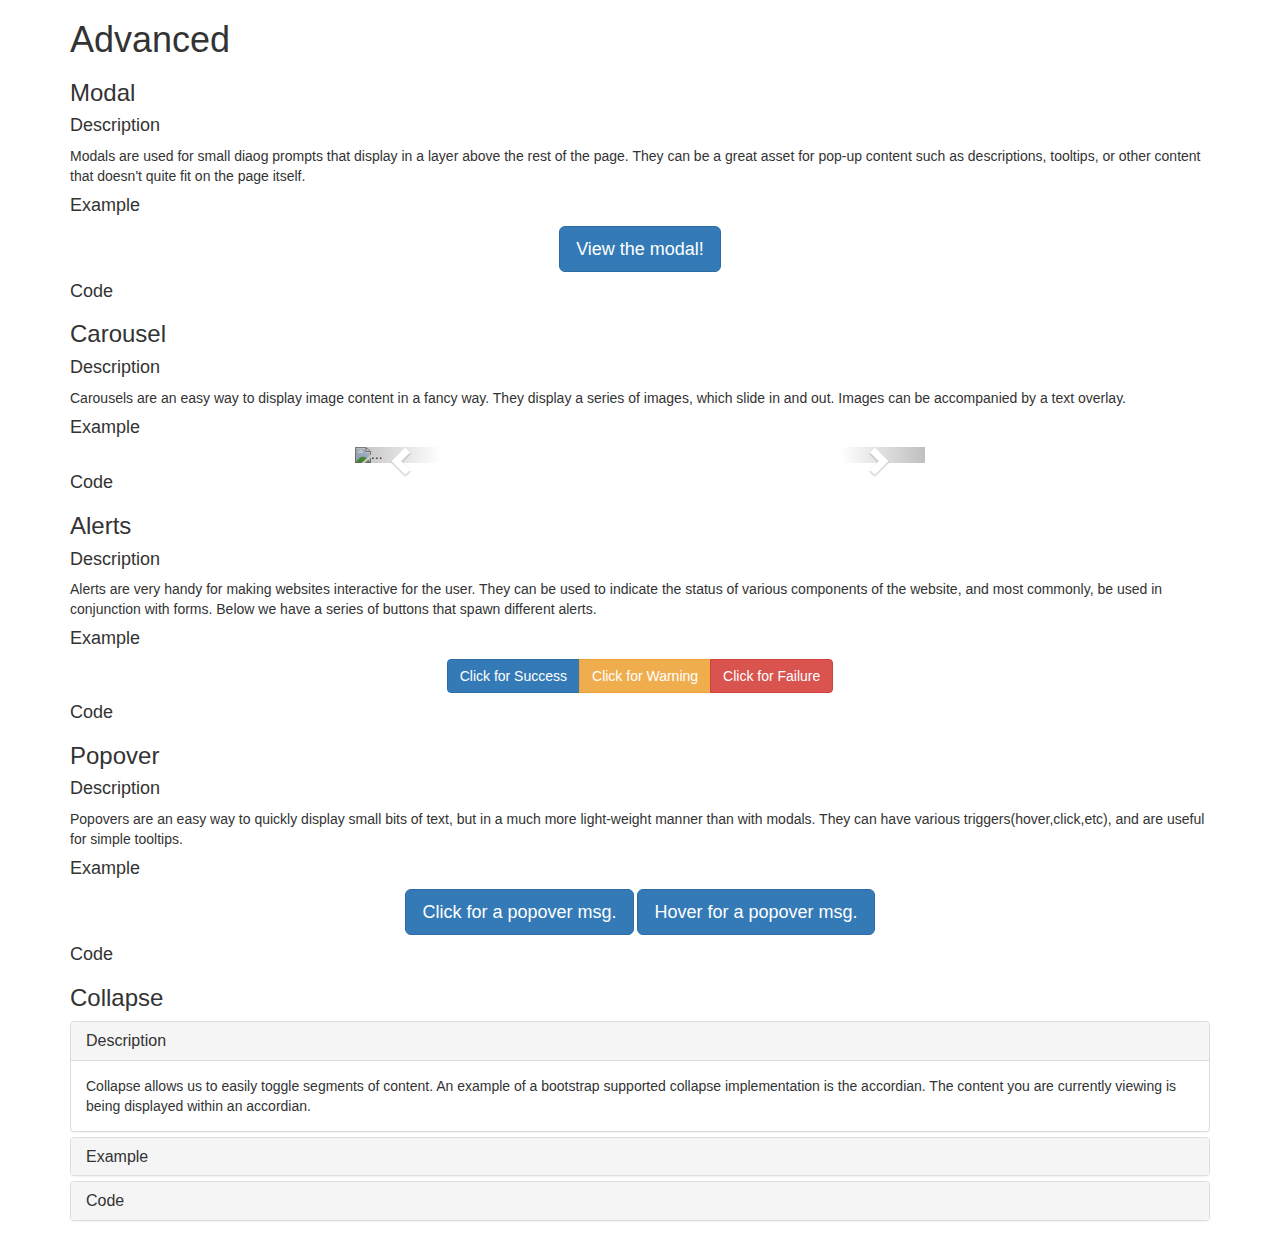
==== pages/advanced.html @ 69b94ac9 "added a collapse section with an accordian" ====
<!DOCTYPE html>
<html lang="en" >

<head>
        <title>Bootstrap Tutorial</title>
        <!-- jQuery (necessary for Bootstrap's JavaScript plugins) -->
        <script src="https://ajax.googleapis.com/ajax/libs/jquery/1.11.3/jquery.min.js"></script>

        <!-- Latest compiled and minified CSS -->
        <link rel="stylesheet" href="https://maxcdn.bootstrapcdn.com/bootstrap/3.3.5/css/bootstrap.min.css"></link>

        <!-- Optional theme -->
        <link rel="stylesheet" href="https://maxcdn.bootstrapcdn.com/bootstrap/3.3.5/css/bootstrap-theme.min.css"></link>

        <!-- Latest compiled and minified JavaScript -->
        <script src="https://maxcdn.bootstrapcdn.com/bootstrap/3.3.5/js/bootstrap.min.js"></script>
        <!-- load js for this page -->
        <script src="../js/advanced.js"></script>

</head>

<body>
    <div class="container">
        <h1>Advanced</h1>
        <!-- Modals -->
        <h3 class="page-section">Modal</h3>
            <div class="line-separator"></div>
            <h4 class ="page-section-sub">Description</h4>
                <p>Modals are used for small diaog prompts that display in a layer above the rest of the page. They can be a great asset for pop-up content such as descriptions, tooltips, or other content that doesn't quite fit on the page itself. 
            <h4 class ="page-section-sub">Example</h4>
                <!-- Button trigger modal -->
                <div class ="span6" style="text-align:center">
                <button type="button" class="btn btn-primary btn-lg" data-toggle="modal" data-target="#myModal" style="margin-left:auto; margin-right:auto; text-align:center">
                  View the modal!
                </button>
                </div>

                <!-- Modal -->
                <div class="modal fade" id="myModal" tabindex="-1" role="dialog" aria-labelledby="myModalLabel">
                  <div class="modal-dialog" role="document">
                    <div class="modal-content">
                      <div class="modal-header">
                        <button type="button" class="close" data-dismiss="modal" aria-label="Close"><span aria-hidden="true">&times;</span></button>
                        <h4 class="modal-title" id="myModalLabel">Super Cool Modal</h4>
                      </div>
                      <div class="modal-body">
                        You may want some extra content associated with some object, that would clutter the rest of the page too much. A modal is the perfect place!
                      </div>
                      <div class="modal-footer">
                        <button type="button" class="btn btn-default" data-dismiss="modal">Close</button>
                        <button type="button" class="btn btn-primary">Save changes</button>
                      </div>
                    </div>
                  </div>
                </div>
            <h4 class ="page-section-sub">Code</h4>

        <!-- Carousel -->
        <h3 class ="page-section">Carousel</h3>
            <div class="line-separator"></div>
            <h4 class ="page-section-sub">Description</h4>
            <p>Carousels are an easy way to display image content in a fancy way. They display a series of images, which slide in and out. Images can be accompanied by a text overlay.
            <h4 class ="page-section-sub">Example</h4>
                <div id="carousel-example-generic" class="carousel slide" data-ride="carousel" style="width:50%; margin-left:auto;margin-right:auto">
                  <!-- Indicators -->
                  <ol class="carousel-indicators">
                    <li data-target="#carousel-example-generic" data-slide-to="0" class="active"></li>
                    <li data-target="#carousel-example-generic" data-slide-to="1"></li>
                    <li data-target="#carousel-example-generic" data-slide-to="2"></li>
                  </ol>

                  <!-- Wrapper for slides -->
                  <div class="carousel-inner" role="listbox">
                    <div class="item active">
                      <img src="img/img1.jpg" alt="..." style="width:100%" >
                      <div class="carousel-caption">
                        This is a picture of roses!
                      </div>
                    </div>
                    <div class="item">
                      <img src="img/img2.jpg" alt="..." style="width:100%"  >
                      <div class="carousel-caption">
                        This is a picture of a landscape!
                      </div>
                    </div>
                    <div class="item">
                      <img src="img/img3.jpg" alt="..." style="width:100%" >
                      <div class="carousel-caption">
                        This is a picture of the beach!
                      </div>
                    </div>
                  </div>

                  <!-- Controls -->
                  <a class="left carousel-control" href="#carousel-example-generic" role="button" data-slide="prev">
                    <span class="glyphicon glyphicon-chevron-left" aria-hidden="true"></span>
                    <span class="sr-only">Previous</span>
                  </a>
                  <a class="right carousel-control" href="#carousel-example-generic" role="button" data-slide="next">
                    <span class="glyphicon glyphicon-chevron-right" aria-hidden="true"></span>
                    <span class="sr-only">Next</span>
                  </a>
                </div>
            <h4 class ="page-section-sub">Code</h4>

        <!-- Alerts -->
        <h3 class ="page-section">Alerts</h3>
        <div class="line-separator"></div>

          <h4 class ="page-section-sub">Description</h4>
            <p>Alerts are very handy for making websites interactive for the user. They can be used to indicate the status of various components of the website, and most commonly, be used in conjunction with forms. Below we have a series of buttons that spawn different alerts.
          <h4 class ="page-section-sub">Example</h4>
            <div class ="span6" style="text-align:center">
              <div class="btn-group" role="group" aria-label="...">
                  <button type="button" class="btn btn-primary" id="successButton" onclick="showSuccess();">Click for Success</button>
                  <button type="button" class="btn btn-warning" id="warningButton" onclick="showWarning();">Click for Warning</button>
                  <button type="button" class="btn btn-danger"  id="failureButton" onclick="showError();">Click for Failure</button>
              </div>
              <div class="alert alert-success" role="alert" id="successAlert" style="display:none;">Success! You clicked the success button.
                <button type="button" class="close" data-dismiss="alert">
                  X
                </button>
              </div>
              <div class="alert alert-warning" role="alert" id="warningAlert" style="display:none;">Warning... not a good button to press.
                <button type="button" class="close" data-dismiss="alert">
                  X
                </button>
              </div>
              <div class="alert alert-danger" role="alert" id="failureAlert" style="display:none;">
                Failure! Why did you click this??
                <button type="button" class="close" data-dismiss="alert">
                  X
                </button>
              </div>
          </div>

          <h4 class ="page-section-sub">Code</h4>

        <!-- Popover -->
        <h3 class = "page-section">Popover</h3>
        <div class="line-separator"></div>
          <h4 class ="page-section-sub">Description</h4>
            </p>Popovers are an easy way to quickly display small bits of text, but in a much more light-weight manner than with modals. They can have various triggers(hover,click,etc), and are useful for simple tooltips. 
          <h4 class ="page-section-sub">Example</h4>
          <div class ="span6" style="text-align:center">
            <a tabindex="0" class="btn btn-lg btn-primary" role="button" data-toggle="popover" data-trigger="focus" title="Click for a tooltip." data-content="This is a small message associated with the button." >Click for a popover msg.</a>
            <a tabindex="0" class="btn btn-lg btn-primary" role="button" data-toggle="popover" data-trigger="hover" title="Click for a tooltip." data-content="This is a small message associated with the button." >Hover for a popover msg.</a>
          </div>
          <h4 class ="page-section-sub">Code</h4>
        <div class="line-separator"></div>

        <!-- Tooltip -->
        <h3 class = "page-section">Collapse</h3>
        <div class="line-separator"></div>
          <div class="panel-group" id="accordion" role="tablist" aria-multiselectable="true">
            <div class="panel panel-default">
              <div class="panel-heading" role="tab" id="headingOne">
                <h4 class="panel-title">
                  <a role="button" data-toggle="collapse" data-parent="#accordion" href="#collapseOne" aria-expanded="true" aria-controls="collapseOne">
                    Description
                  </a>
                </h4>
              </div>
              <div id="collapseOne" class="panel-collapse collapse in" role="tabpanel" aria-labelledby="headingOne">
                <div class="panel-body">
                  Collapse allows us to easily toggle segments of content. An example of a bootstrap supported collapse implementation is the accordian. The content you are currently viewing is being displayed within an accordian. 
                </div>
              </div>
            </div>
            <div class="panel panel-default">
              <div class="panel-heading" role="tab" id="headingTwo">
                <h4 class="panel-title">
                  <a class="collapsed" role="button" data-toggle="collapse" data-parent="#accordion" href="#collapseTwo" aria-expanded="false" aria-controls="collapseTwo">
                    Example
                  </a>
                </h4>
              </div>
              <div id="collapseTwo" class="panel-collapse collapse" role="tabpanel" aria-labelledby="headingTwo">
                <div class="panel-body">
                  This structure is the example!
                </div>
              </div>
            </div>
            <div class="panel panel-default">
              <div class="panel-heading" role="tab" id="headingThree">
                <h4 class="panel-title">
                  <a class="collapsed" role="button" data-toggle="collapse" data-parent="#accordion" href="#collapseThree" aria-expanded="false" aria-controls="collapseThree">
                    Code
                  </a>
                </h4>
              </div>
              <div id="collapseThree" class="panel-collapse collapse" role="tabpanel" aria-labelledby="headingThree">
                <div class="panel-body">
                  Code Code Code 
                  Code Code Code 
                  Code Code Code 
                  Code Code Code 
                  Code Code Code 
                  Code Code Code 
                </div>
              </div>
            </div>
          </div>


</body>
</html>
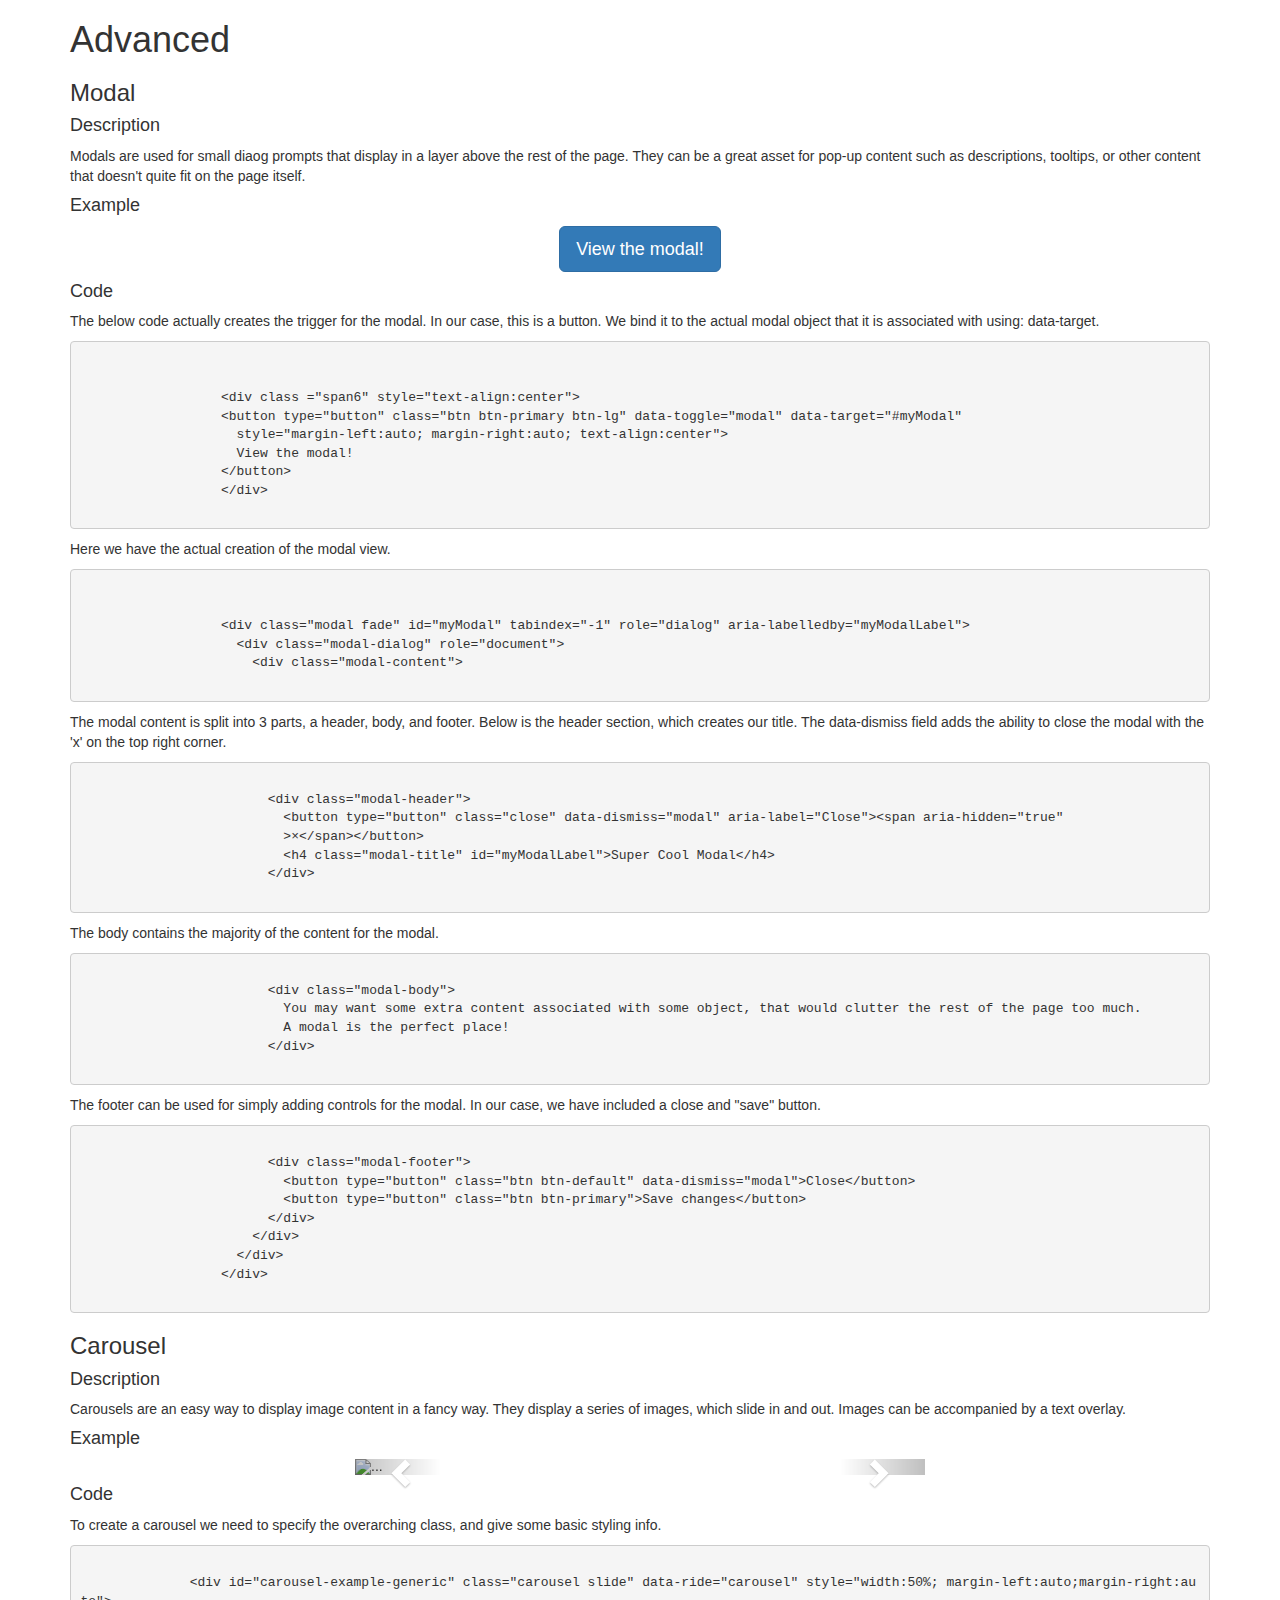
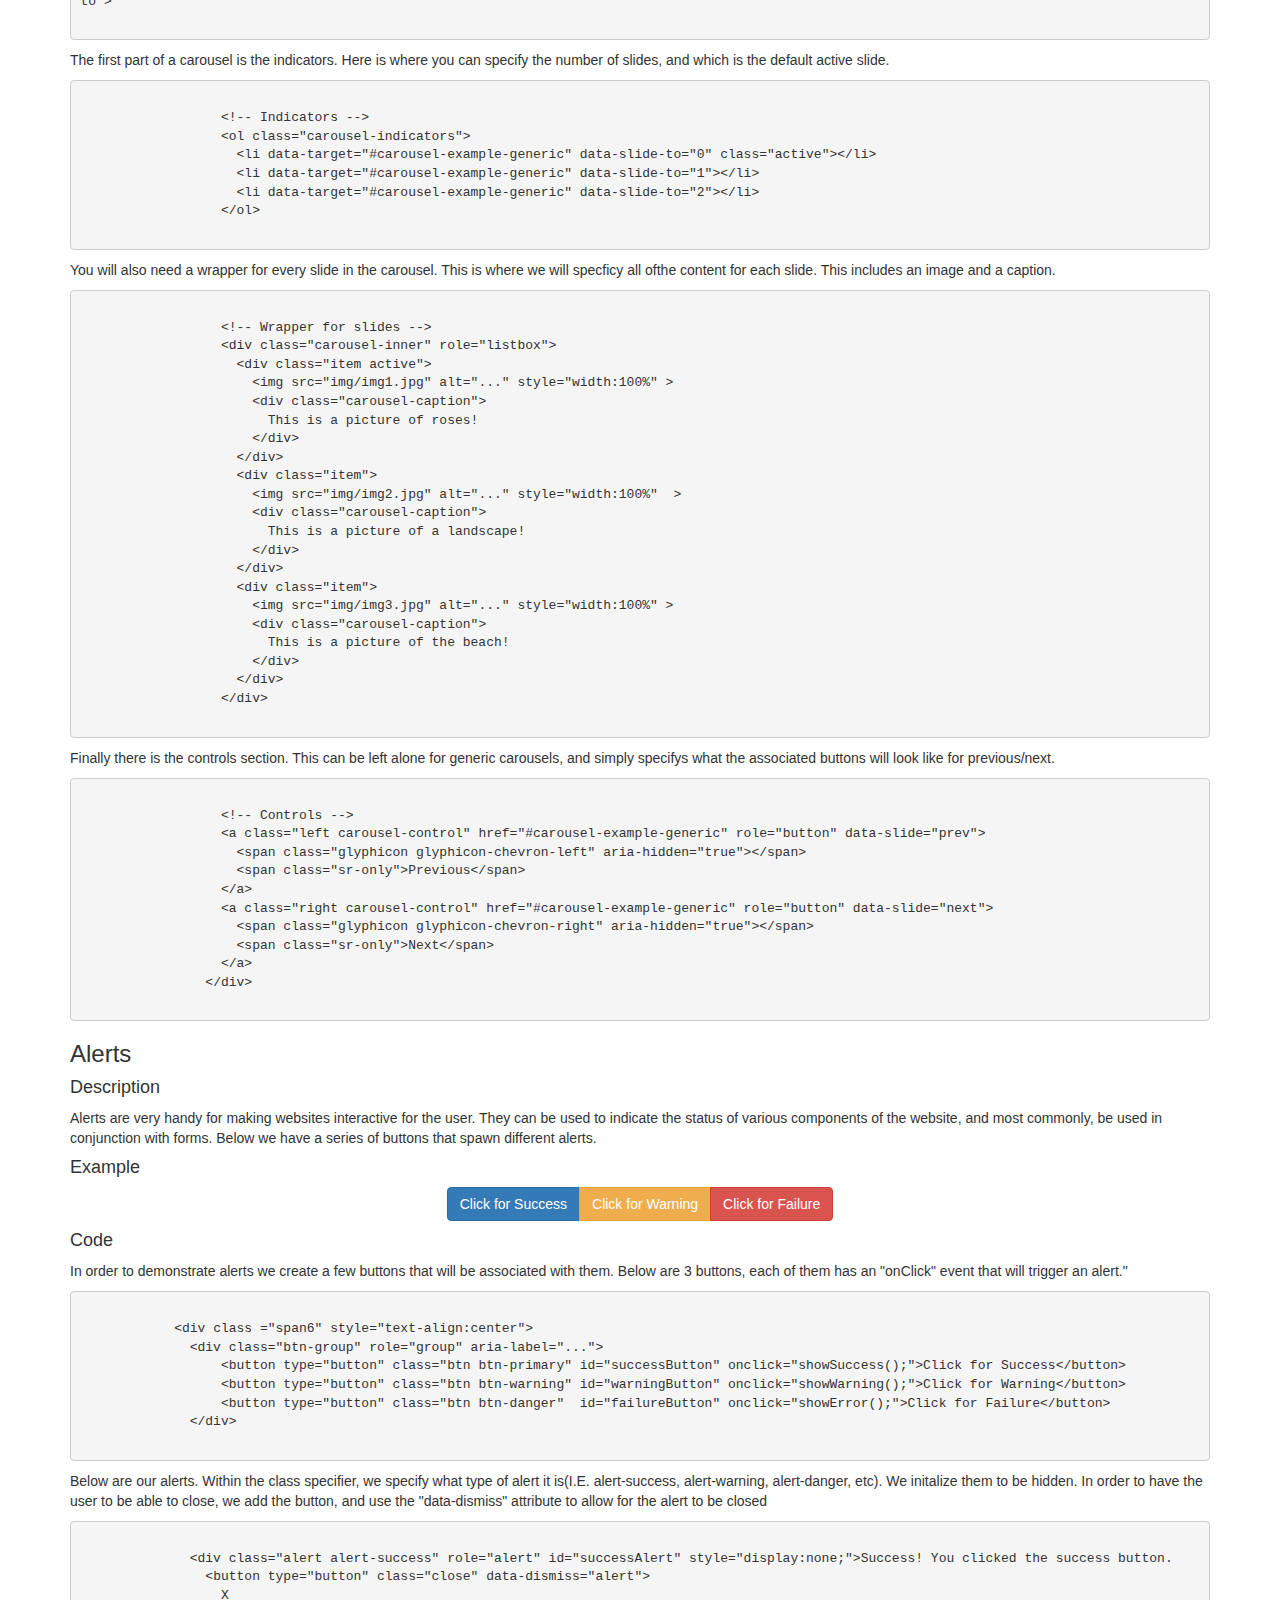
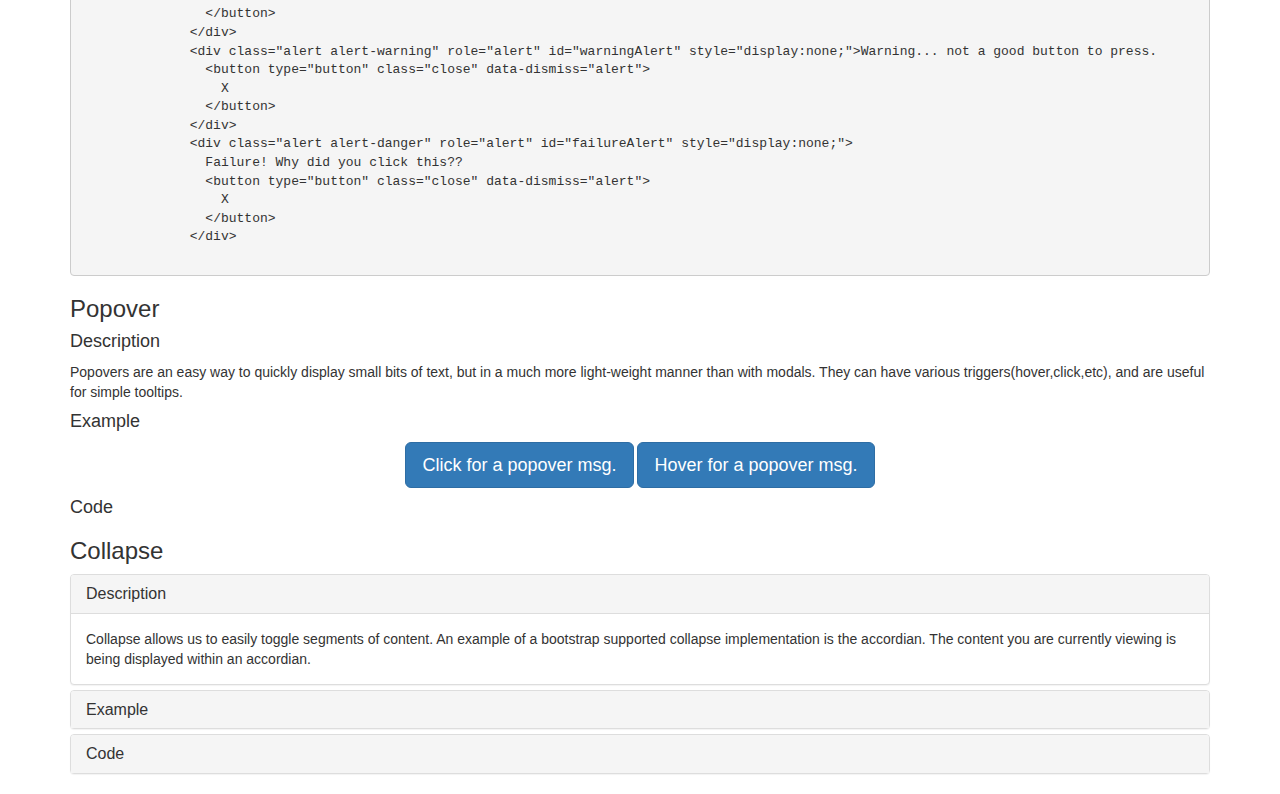
==== commit 92cbc562: "added some code snippets with descriptions" ====
--- a/pages/advanced.html
+++ b/pages/advanced.html
@@ -55,6 +55,49 @@
                 </div>
             <h4 class ="page-section-sub">Code</h4>
 
+                </p>The below code actually creates the trigger for the modal. In our case, this is a button. We bind it to the actual modal object that it is associated with using: data-target.</p>
+                <pre><code>
+                  <!-- Button trigger modal -->
+                  &ltdiv class ="span6" style="text-align:center"&gt
+                  &ltbutton type="button" class="btn btn-primary btn-lg" data-toggle="modal" data-target="#myModal" 
+                    style="margin-left:auto; margin-right:auto; text-align:center"&gt
+                    View the modal!
+                  &lt/button&gt
+                  &lt/div&gt
+                </pre></code>
+                <p>Here we have the actual creation of the modal view. </p>
+                <pre><code>
+                  <!-- Modal -->
+                  &ltdiv class="modal fade" id="myModal" tabindex="-1" role="dialog" aria-labelledby="myModalLabel"&gt
+                    &ltdiv class="modal-dialog" role="document"&gt
+                      &ltdiv class="modal-content"&gt
+                        </pre></code>
+                          <p>The modal content is split into 3 parts, a header, body, and footer. Below is the header section, which creates our title. The data-dismiss field adds the ability to close the modal with the 'x' on the top right corner.</p>
+                        <pre><code>
+                        &ltdiv class="modal-header"&gt
+                          &ltbutton type="button" class="close" data-dismiss="modal" aria-label="Close"&gt&ltspan aria-hidden="true"
+                          &gt&times;&lt/span>&lt/button&gt
+                          &lth4 class="modal-title" id="myModalLabel">Super Cool Modal&lt/h4&gt
+                        &lt/div&gt
+                         </pre></code>
+                          <p>The body contains the majority of the content for the modal. </p>
+                        <pre><code>
+                        &ltdiv class="modal-body"&gt
+                          You may want some extra content associated with some object, that would clutter the rest of the page too much. 
+                          A modal is the perfect place!
+                        &lt/div&gt
+                         </pre></code>
+                           <p>The footer can be used for simply adding controls for the modal. In our case, we have included a close and "save" button.</p>
+                         <pre><code>
+                        &ltdiv class="modal-footer"&gt
+                          &ltbutton type="button" class="btn btn-default" data-dismiss="modal"&gtClose&lt/button&gt
+                          &ltbutton type="button" class="btn btn-primary"&gtSave changes&lt/button&gt
+                        &lt/div&gt
+                      &lt/div&gt
+                    &lt/div&gt
+                  &lt/div&gt
+                </pre></code>
+
         <!-- Carousel -->
         <h3 class ="page-section">Carousel</h3>
             <div class="line-separator"></div>
@@ -102,6 +145,56 @@
                   </a>
                 </div>
             <h4 class ="page-section-sub">Code</h4>
+            <p> To create a carousel we need to specify the overarching class, and give some basic styling info.</p>
+            <pre><code>
+              &ltdiv id="carousel-example-generic" class="carousel slide" data-ride="carousel" style="width:50%; margin-left:auto;margin-right:auto"&gt
+            </pre></code>
+                  <p> The first part of a carousel is the indicators. Here is where you can specify the number of slides, and which is the default active slide.</p>
+                  <pre><code>
+                  &lt!-- Indicators --&gt
+                  &ltol class="carousel-indicators"&gt
+                    &ltli data-target="#carousel-example-generic" data-slide-to="0" class="active"&gt&lt/li&gt
+                    &ltli data-target="#carousel-example-generic" data-slide-to="1"&gt&lt/li&gt
+                    &ltli data-target="#carousel-example-generic" data-slide-to="2"&gt&lt/li&gt
+                  &lt/ol&gt
+                  </pre></code>
+                  <p> You will also need a wrapper for every slide in the carousel. This is where we will specficy all ofthe content for each slide. This includes an image and a caption.</p>
+                  <pre><code>
+                  &lt!-- Wrapper for slides --&gt
+                  &ltdiv class="carousel-inner" role="listbox"&gt
+                    &ltdiv class="item active"&gt
+                      &ltimg src="img/img1.jpg" alt="..." style="width:100%" &gt
+                      &ltdiv class="carousel-caption"&gt
+                        This is a picture of roses!
+                      &lt/div&gt
+                    &lt/div&gt
+                    &ltdiv class="item"&gt
+                      &ltimg src="img/img2.jpg" alt="..." style="width:100%"  &gt
+                      &ltdiv class="carousel-caption"&gt
+                        This is a picture of a landscape!
+                      &lt/div&gt
+                    &lt/div&gt
+                    &ltdiv class="item"&gt
+                      &ltimg src="img/img3.jpg" alt="..." style="width:100%" &gt
+                      &ltdiv class="carousel-caption"&gt
+                        This is a picture of the beach!
+                      &lt/div&gt
+                    &lt/div&gt
+                  &lt/div&gt
+                  </pre></code>
+                    <p> Finally there is the controls section. This can be left alone for generic carousels, and simply specifys what the associated buttons will look like for previous/next.</p>
+                  <pre><code>
+                  &lt!-- Controls --&gt
+                  &lta class="left carousel-control" href="#carousel-example-generic" role="button" data-slide="prev"&gt
+                    &ltspan class="glyphicon glyphicon-chevron-left" aria-hidden="true"&gt&lt/span&gt
+                    &ltspan class="sr-only"&gtPrevious&lt/span&gt
+                  &lt/a&gt
+                  &lta class="right carousel-control" href="#carousel-example-generic" role="button" data-slide="next"&gt
+                    &ltspan class="glyphicon glyphicon-chevron-right" aria-hidden="true"&gt&lt/span&gt
+                    &ltspan class="sr-only"&gtNext&lt/span&gt
+                  &lt/a&gt
+                &lt/div&gt
+            </pre></code>
 
         <!-- Alerts -->
         <h3 class ="page-section">Alerts</h3>
@@ -135,6 +228,34 @@
           </div>
 
           <h4 class ="page-section-sub">Code</h4>
+          <p>In order to demonstrate alerts we create a few buttons that will be associated with them. Below are 3 buttons, each of them has an "onClick" event that will trigger an alert."</p>
+          <pre><code>
+            &ltdiv class ="span6" style="text-align:center"&gt
+              &ltdiv class="btn-group" role="group" aria-label="..."&gt
+                  &ltbutton type="button" class="btn btn-primary" id="successButton" onclick="showSuccess();"&gtClick for Success&lt/button&gt
+                  &ltbutton type="button" class="btn btn-warning" id="warningButton" onclick="showWarning();"&gtClick for Warning&lt/button&gt
+                  &ltbutton type="button" class="btn btn-danger"  id="failureButton" onclick="showError();"&gtClick for Failure&lt/button&gt
+              &lt/div&gt
+          </pre></code>
+          <p>Below are our alerts. Within the class specifier, we specify what type of alert it is(I.E. alert-success, alert-warning, alert-danger, etc). We initalize them to be hidden. In order to have the user to be able to close, we add the button, and use the "data-dismiss" attribute to allow for the alert to be closed</p>
+          <pre><code>
+              &ltdiv class="alert alert-success" role="alert" id="successAlert" style="display:none;"&gtSuccess! You clicked the success button.
+                &ltbutton type="button" class="close" data-dismiss="alert"&gt
+                  X
+                &lt/button&gt
+              &lt/div&gt
+              &ltdiv class="alert alert-warning" role="alert" id="warningAlert" style="display:none;"&gtWarning... not a good button to press.
+                &ltbutton type="button" class="close" data-dismiss="alert"&gt
+                  X
+                &lt/button&gt
+              &lt/div&gt
+              &ltdiv class="alert alert-danger" role="alert" id="failureAlert" style="display:none;"&gt
+                Failure! Why did you click this??
+                &ltbutton type="button" class="close" data-dismiss="alert"&gt
+                  X
+                &lt/button&gt
+              &lt/div&gt
+          </pre></code>
 
         <!-- Popover -->
         <h3 class = "page-section">Popover</h3>
@@ -191,12 +312,55 @@
               </div>
               <div id="collapseThree" class="panel-collapse collapse" role="tabpanel" aria-labelledby="headingThree">
                 <div class="panel-body">
-                  Code Code Code 
-                  Code Code Code 
-                  Code Code Code 
-                  Code Code Code 
-                  Code Code Code 
-                  Code Code Code 
+                  <pre><code>
+                  &lth3 class = "page-section"&gtCollapse&lt/h3&gt
+                    &ltdiv class="line-separator"&gt&lt/div&gt
+                      &ltdiv class="panel-group" id="accordion" role="tablist" aria-multiselectable="true"&gt
+                        &ltdiv class="panel panel-default"&gt
+                          &ltdiv class="panel-heading" role="tab" id="headingOne"&gt
+                            &lth4 class="panel-title"&gt
+                              &lta role="button" data-toggle="collapse" data-parent="#accordion" href="#collapseOne" aria-expanded="true" aria-controls="collapseOne"&gt
+                                Description
+                              &lt/a&gt
+                            &lt/h4&gt
+                          &lt/div&gt
+                          &ltdiv id="collapseOne" class="panel-collapse collapse in" role="tabpanel" aria-labelledby="headingOne"&gt
+                            &ltdiv class="panel-body"&gt
+                              Collapse allows us to easily toggle segments of content. An example of a bootstrap supported collapse implementation is the accordian. The content you are currently viewing is being displayed within an accordian. 
+                            &lt/div&gt
+                          &lt/div&gt
+                        &lt/div&gt
+                        &ltdiv class="panel panel-default"&gt
+                          &ltdiv class="panel-heading" role="tab" id="headingTwo"&gt
+                            &lth4 class="panel-title"&gt
+                              &lta class="collapsed" role="button" data-toggle="collapse" data-parent="#accordion" href="#collapseTwo" aria-expanded="false" aria-controls="collapseTwo"&gt
+                                Example
+                              &lt/a&gt
+                            &lt/h4&gt
+                          &lt/div&gt
+                          &ltdiv id="collapseTwo" class="panel-collapse collapse" role="tabpanel" aria-labelledby="headingTwo"&gt
+                            &ltdiv class="panel-body"&gt
+                              This structure is the example!
+                            &lt/div&gt
+                          &lt/div&gt
+                        &lt/div&gt
+                        &ltdiv class="panel panel-default"&gt
+                          &ltdiv class="panel-heading" role="tab" id="headingThree"&gt
+                            &lth4 class="panel-title"&gt
+                              &lta class="collapsed" role="button" data-toggle="collapse" data-parent="#accordion" href="#collapseThree" aria-expanded="false" aria-controls="collapseThree"&gt
+                                Code
+                              &lt/a&gt
+                            &lt/h4&gt
+                          &lt/div&gt
+                          &ltdiv id="collapseThree" class="panel-collapse collapse" role="tabpanel" aria-labelledby="headingThree"&gt
+                            &ltdiv class="panel-body"&gt
+                              &ltpre&gt&ltcode&gt
+                              &lt/pre&gt&lt/code&gt
+                            &lt/div&gt
+                          &lt/div&gt
+                        &lt/div&gt
+                      &lt/div&gt
+                  </pre></code>
                 </div>
               </div>
             </div>
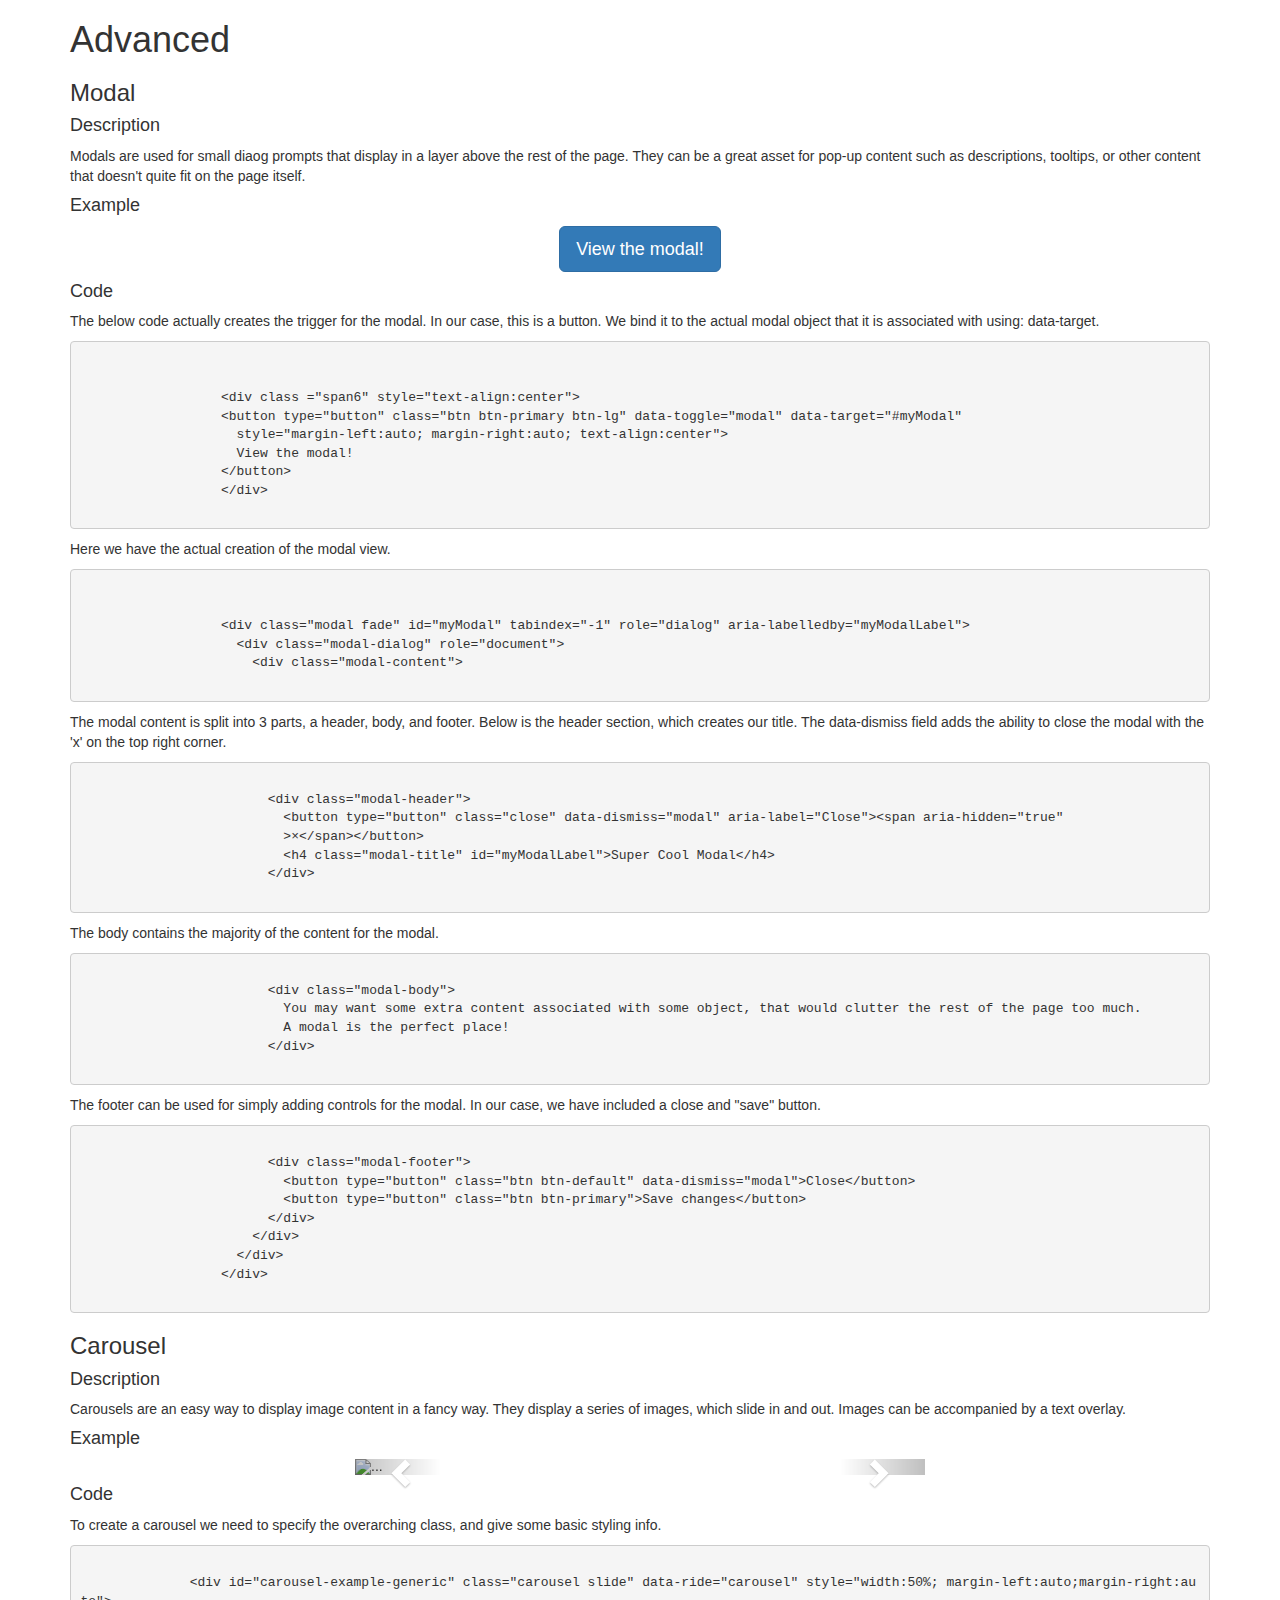
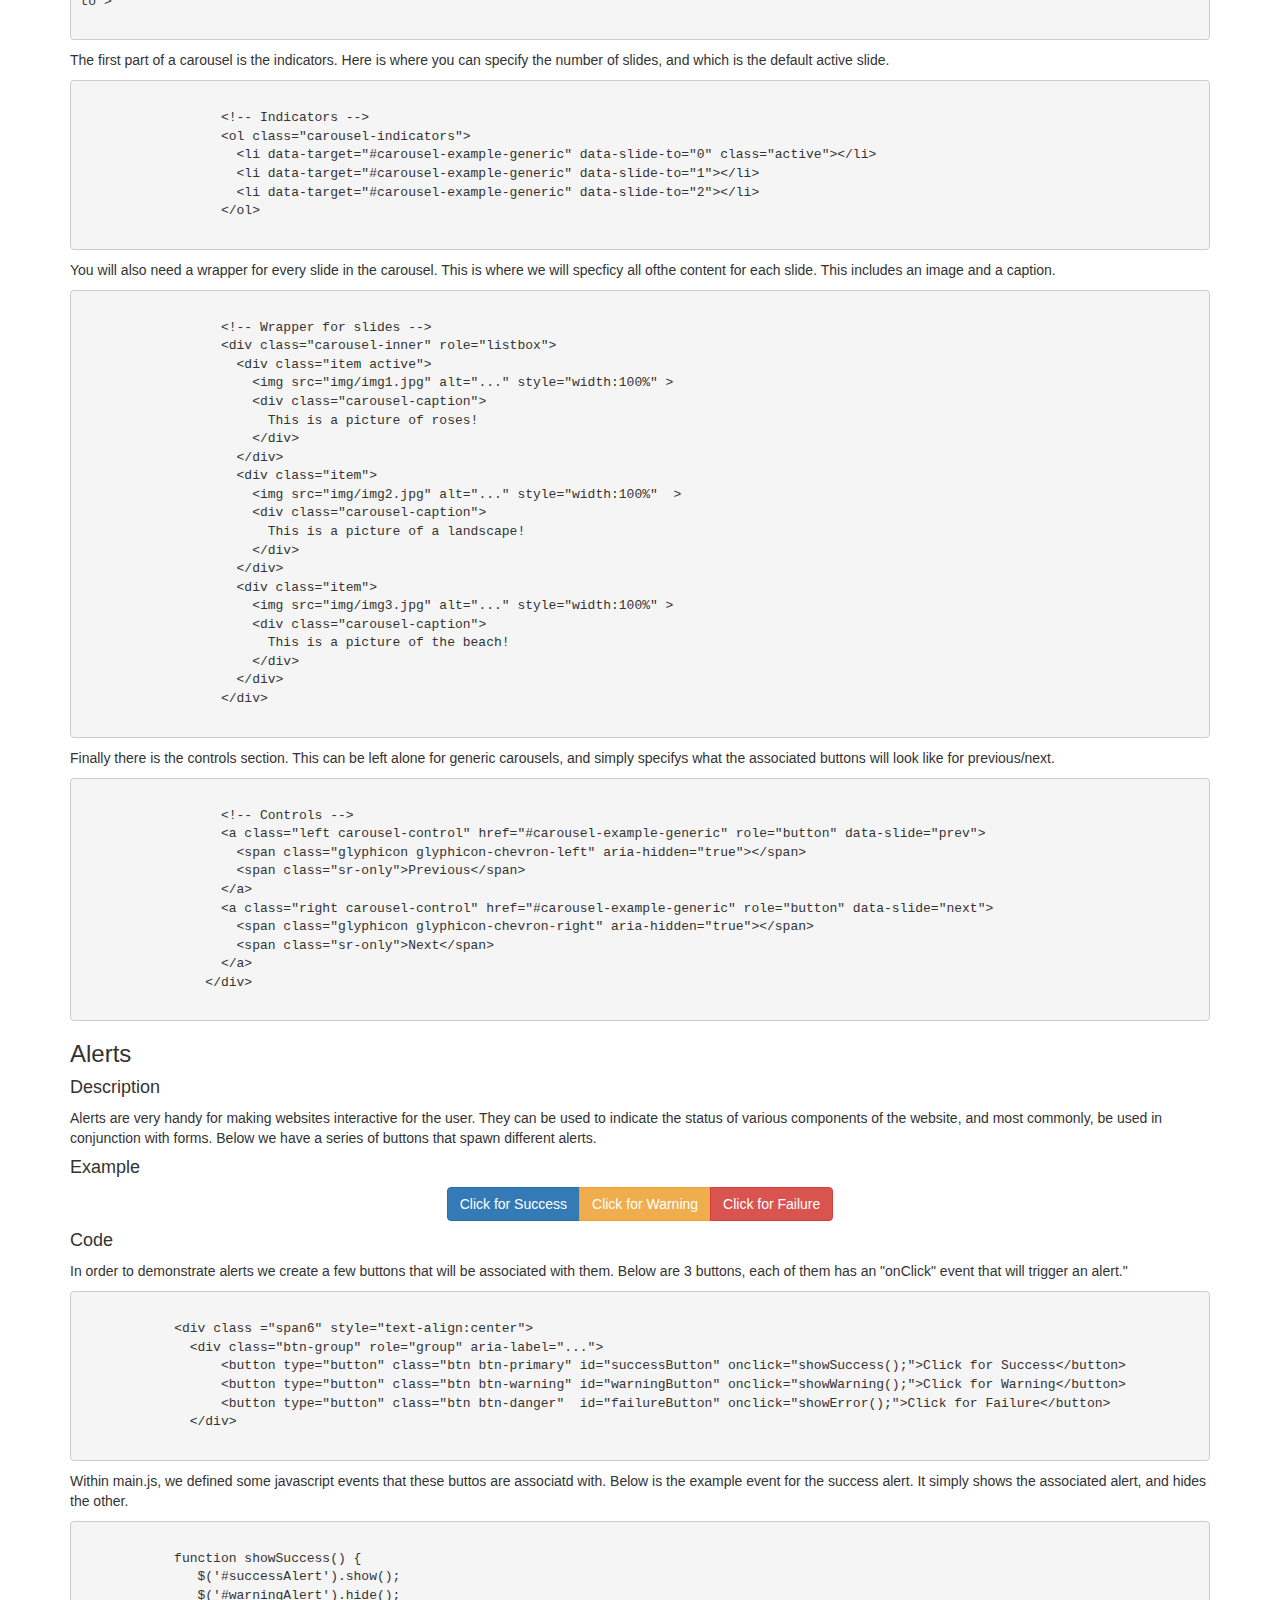
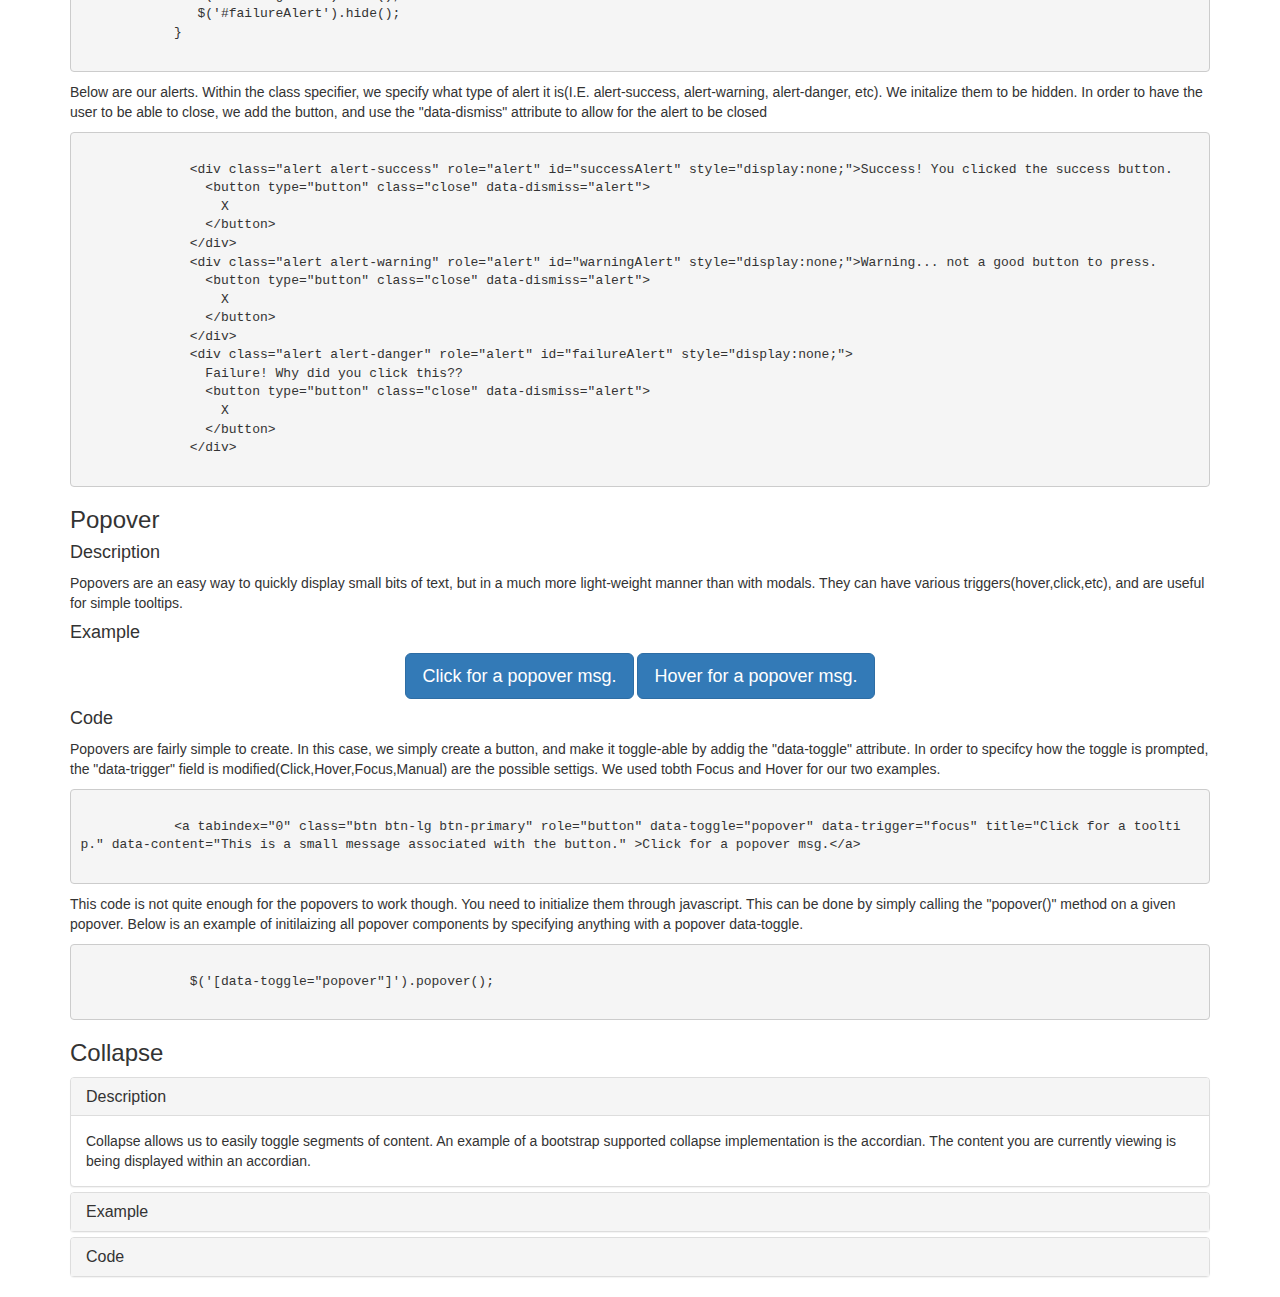
==== commit c1df69c1: "finished with code explanations of current sections" ====
--- a/pages/advanced.html
+++ b/pages/advanced.html
@@ -237,6 +237,14 @@
                   &ltbutton type="button" class="btn btn-danger"  id="failureButton" onclick="showError();"&gtClick for Failure&lt/button&gt
               &lt/div&gt
           </pre></code>
+          <p> Within main.js, we defined some javascript events that these buttos are associatd with. Below is the example event for the success alert. It simply shows the associated alert, and hides the other. </p>
+          <pre></code>
+            function showSuccess() {
+               $('#successAlert').show();
+               $('#warningAlert').hide();
+               $('#failureAlert').hide();
+            }
+          </pre></code>
           <p>Below are our alerts. Within the class specifier, we specify what type of alert it is(I.E. alert-success, alert-warning, alert-danger, etc). We initalize them to be hidden. In order to have the user to be able to close, we add the button, and use the "data-dismiss" attribute to allow for the alert to be closed</p>
           <pre><code>
               &ltdiv class="alert alert-success" role="alert" id="successAlert" style="display:none;"&gtSuccess! You clicked the success button.
@@ -268,6 +276,15 @@
             <a tabindex="0" class="btn btn-lg btn-primary" role="button" data-toggle="popover" data-trigger="hover" title="Click for a tooltip." data-content="This is a small message associated with the button." >Hover for a popover msg.</a>
           </div>
           <h4 class ="page-section-sub">Code</h4>
+           <p> Popovers are fairly simple to create. In this case, we simply create a button, and make it toggle-able by addig the "data-toggle" attribute. In order to specifcy how the toggle is prompted, the "data-trigger" field is modified(Click,Hover,Focus,Manual) are the possible settigs. We used tobth Focus and Hover for our two examples. 
+           <pre><code>
+            &lta tabindex="0" class="btn btn-lg btn-primary" role="button" data-toggle="popover" data-trigger="focus" title="Click for a tooltip." data-content="This is a small message associated with the button." &gtClick for a popover msg.&lt/a&gt
+           </pre></code>
+           <p> This code is not quite enough for the popovers to work though. You need to initialize them through javascript. This can be done by simply calling the "popover()" method on a given popover. Below is an example of initilaizing all popover components by specifying anything with a popover data-toggle.</p>
+
+           <pre><code>
+              $('[data-toggle="popover"]').popover();
+           </pre></code>
         <div class="line-separator"></div>
 
         <!-- Tooltip -->
@@ -312,54 +329,26 @@
               </div>
               <div id="collapseThree" class="panel-collapse collapse" role="tabpanel" aria-labelledby="headingThree">
                 <div class="panel-body">
-                  <pre><code>
-                  &lth3 class = "page-section"&gtCollapse&lt/h3&gt
-                    &ltdiv class="line-separator"&gt&lt/div&gt
-                      &ltdiv class="panel-group" id="accordion" role="tablist" aria-multiselectable="true"&gt
-                        &ltdiv class="panel panel-default"&gt
-                          &ltdiv class="panel-heading" role="tab" id="headingOne"&gt
-                            &lth4 class="panel-title"&gt
-                              &lta role="button" data-toggle="collapse" data-parent="#accordion" href="#collapseOne" aria-expanded="true" aria-controls="collapseOne"&gt
-                                Description
-                              &lt/a&gt
-                            &lt/h4&gt
-                          &lt/div&gt
-                          &ltdiv id="collapseOne" class="panel-collapse collapse in" role="tabpanel" aria-labelledby="headingOne"&gt
-                            &ltdiv class="panel-body"&gt
-                              Collapse allows us to easily toggle segments of content. An example of a bootstrap supported collapse implementation is the accordian. The content you are currently viewing is being displayed within an accordian. 
-                            &lt/div&gt
-                          &lt/div&gt
-                        &lt/div&gt
-                        &ltdiv class="panel panel-default"&gt
-                          &ltdiv class="panel-heading" role="tab" id="headingTwo"&gt
-                            &lth4 class="panel-title"&gt
-                              &lta class="collapsed" role="button" data-toggle="collapse" data-parent="#accordion" href="#collapseTwo" aria-expanded="false" aria-controls="collapseTwo"&gt
-                                Example
-                              &lt/a&gt
-                            &lt/h4&gt
-                          &lt/div&gt
-                          &ltdiv id="collapseTwo" class="panel-collapse collapse" role="tabpanel" aria-labelledby="headingTwo"&gt
-                            &ltdiv class="panel-body"&gt
-                              This structure is the example!
-                            &lt/div&gt
-                          &lt/div&gt
-                        &lt/div&gt
-                        &ltdiv class="panel panel-default"&gt
-                          &ltdiv class="panel-heading" role="tab" id="headingThree"&gt
-                            &lth4 class="panel-title"&gt
-                              &lta class="collapsed" role="button" data-toggle="collapse" data-parent="#accordion" href="#collapseThree" aria-expanded="false" aria-controls="collapseThree"&gt
-                                Code
-                              &lt/a&gt
-                            &lt/h4&gt
-                          &lt/div&gt
-                          &ltdiv id="collapseThree" class="panel-collapse collapse" role="tabpanel" aria-labelledby="headingThree"&gt
-                            &ltdiv class="panel-body"&gt
-                              &ltpre&gt&ltcode&gt
-                              &lt/pre&gt&lt/code&gt
-                            &lt/div&gt
-                          &lt/div&gt
-                        &lt/div&gt
-                      &lt/div&gt
+                  <p> To create an accordian, initialize a new panel-group. Within this group, you will simply create various panels.</p>
+                  <pre><code>
+&ltdiv class="panel-group" id="accordion" role="tablist" aria-multiselectable="true"&gt
+                  </pre></code>
+                  <p> Below is an example of a panel. It will have a title and body. You can paste this panel code as many times as needed to create the body of your accordian. 
+                  <pre><code>
+    &ltdiv class="panel panel-default"&gt
+      &ltdiv class="panel-heading" role="tab" id="headingOne"&gt
+        &lth4 class="panel-title"&gt
+          &lta role="button" data-toggle="collapse" data-parent="#accordion" href="#collapseOne" aria-expanded="true" aria-controls="collapseOne"&gt
+            Description
+          &lt/a&gt
+        &lt/h4&gt
+      &lt/div&gt
+      &ltdiv id="collapseOne" class="panel-collapse collapse in" role="tabpanel" aria-labelledby="headingOne"&gt
+        &ltdiv class="panel-body"&gt
+          Collapse allows us to easily toggle segments of content. An example of a bootstrap supported collapse implementation is the accordian. The content you are currently viewing is being displayed within an accordian. 
+        &lt/div&gt
+      &lt/div&gt
+    &lt/div&gt
                   </pre></code>
                 </div>
               </div>
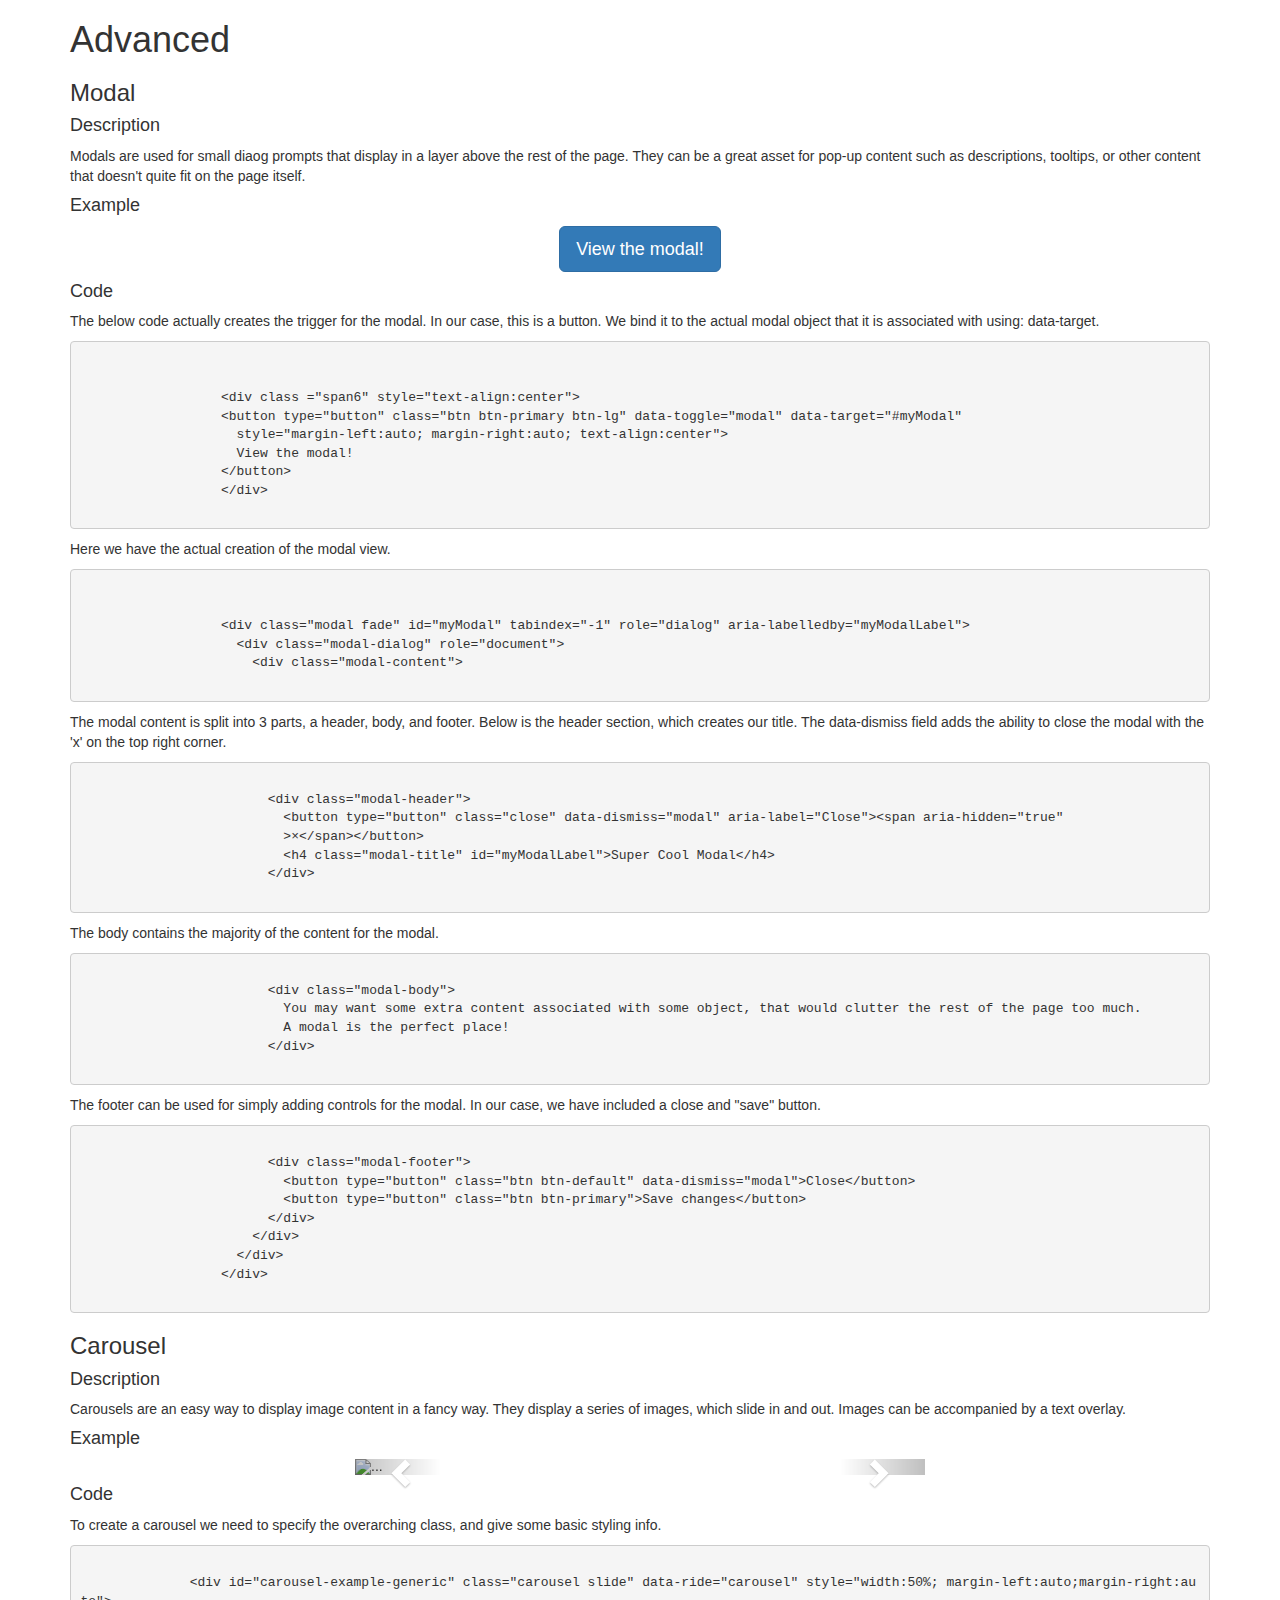
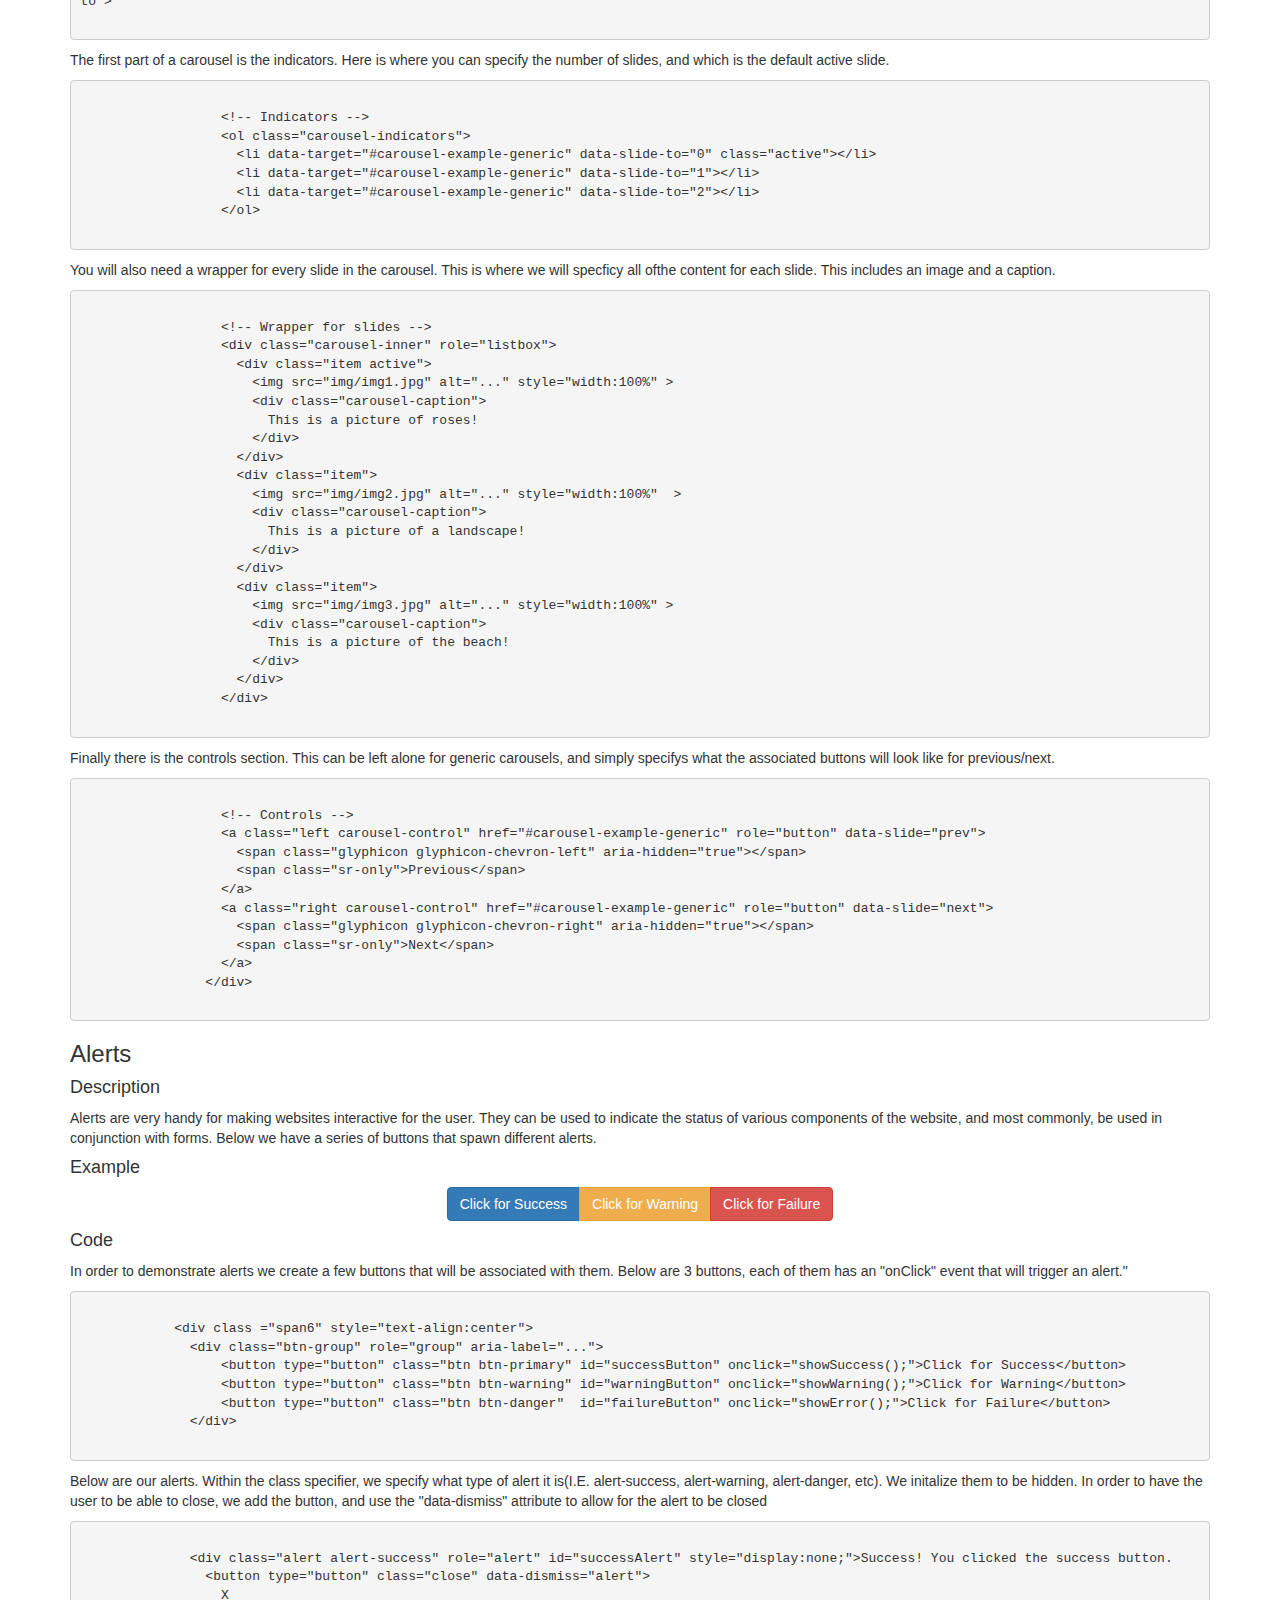
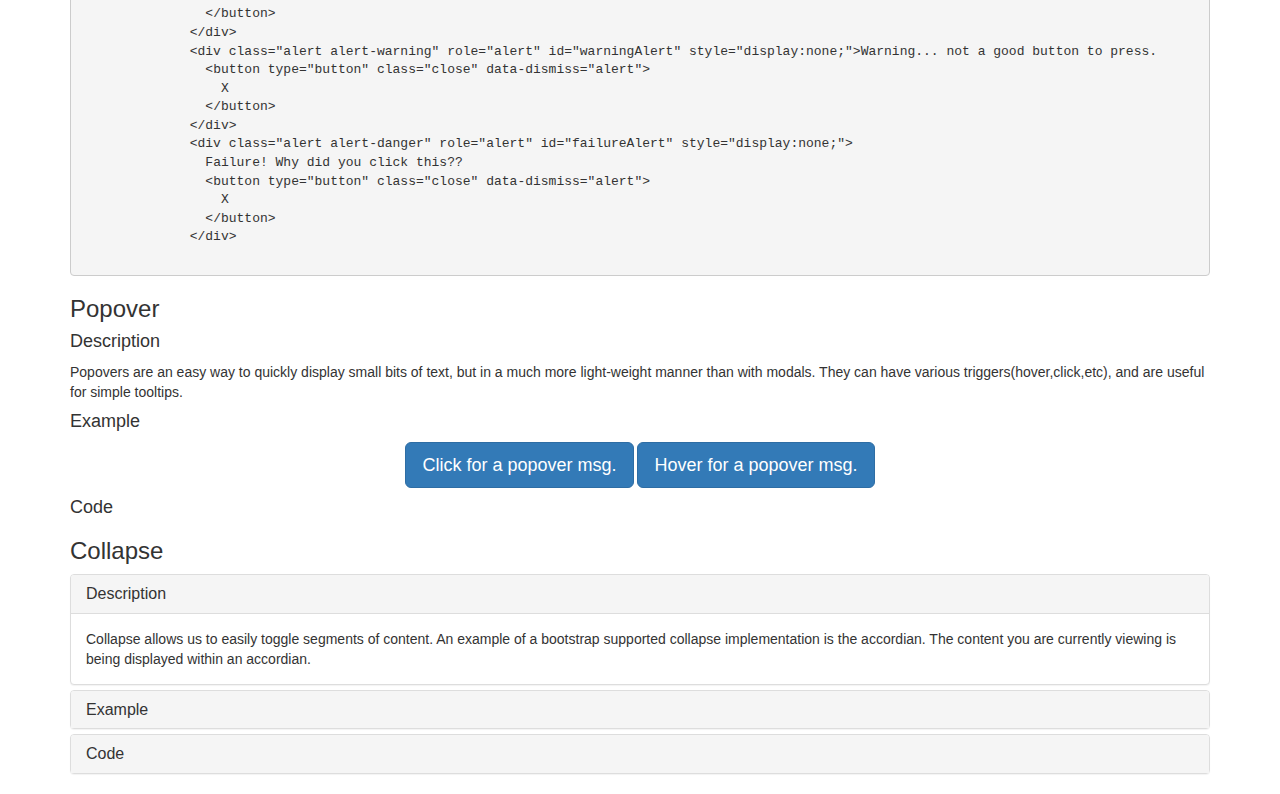
==== commit 558dac95: "Merge branch 'master' of github.com:nbroeking/bootstrap" ====
--- a/pages/advanced.html
+++ b/pages/advanced.html
@@ -237,14 +237,6 @@
                   &ltbutton type="button" class="btn btn-danger"  id="failureButton" onclick="showError();"&gtClick for Failure&lt/button&gt
               &lt/div&gt
           </pre></code>
-          <p> Within main.js, we defined some javascript events that these buttos are associatd with. Below is the example event for the success alert. It simply shows the associated alert, and hides the other. </p>
-          <pre></code>
-            function showSuccess() {
-               $('#successAlert').show();
-               $('#warningAlert').hide();
-               $('#failureAlert').hide();
-            }
-          </pre></code>
           <p>Below are our alerts. Within the class specifier, we specify what type of alert it is(I.E. alert-success, alert-warning, alert-danger, etc). We initalize them to be hidden. In order to have the user to be able to close, we add the button, and use the "data-dismiss" attribute to allow for the alert to be closed</p>
           <pre><code>
               &ltdiv class="alert alert-success" role="alert" id="successAlert" style="display:none;"&gtSuccess! You clicked the success button.
@@ -276,15 +268,6 @@
             <a tabindex="0" class="btn btn-lg btn-primary" role="button" data-toggle="popover" data-trigger="hover" title="Click for a tooltip." data-content="This is a small message associated with the button." >Hover for a popover msg.</a>
           </div>
           <h4 class ="page-section-sub">Code</h4>
-           <p> Popovers are fairly simple to create. In this case, we simply create a button, and make it toggle-able by addig the "data-toggle" attribute. In order to specifcy how the toggle is prompted, the "data-trigger" field is modified(Click,Hover,Focus,Manual) are the possible settigs. We used tobth Focus and Hover for our two examples. 
-           <pre><code>
-            &lta tabindex="0" class="btn btn-lg btn-primary" role="button" data-toggle="popover" data-trigger="focus" title="Click for a tooltip." data-content="This is a small message associated with the button." &gtClick for a popover msg.&lt/a&gt
-           </pre></code>
-           <p> This code is not quite enough for the popovers to work though. You need to initialize them through javascript. This can be done by simply calling the "popover()" method on a given popover. Below is an example of initilaizing all popover components by specifying anything with a popover data-toggle.</p>
-
-           <pre><code>
-              $('[data-toggle="popover"]').popover();
-           </pre></code>
         <div class="line-separator"></div>
 
         <!-- Tooltip -->
@@ -329,26 +312,54 @@
               </div>
               <div id="collapseThree" class="panel-collapse collapse" role="tabpanel" aria-labelledby="headingThree">
                 <div class="panel-body">
-                  <p> To create an accordian, initialize a new panel-group. Within this group, you will simply create various panels.</p>
                   <pre><code>
-&ltdiv class="panel-group" id="accordion" role="tablist" aria-multiselectable="true"&gt
-                  </pre></code>
-                  <p> Below is an example of a panel. It will have a title and body. You can paste this panel code as many times as needed to create the body of your accordian. 
-                  <pre><code>
-    &ltdiv class="panel panel-default"&gt
-      &ltdiv class="panel-heading" role="tab" id="headingOne"&gt
-        &lth4 class="panel-title"&gt
-          &lta role="button" data-toggle="collapse" data-parent="#accordion" href="#collapseOne" aria-expanded="true" aria-controls="collapseOne"&gt
-            Description
-          &lt/a&gt
-        &lt/h4&gt
-      &lt/div&gt
-      &ltdiv id="collapseOne" class="panel-collapse collapse in" role="tabpanel" aria-labelledby="headingOne"&gt
-        &ltdiv class="panel-body"&gt
-          Collapse allows us to easily toggle segments of content. An example of a bootstrap supported collapse implementation is the accordian. The content you are currently viewing is being displayed within an accordian. 
-        &lt/div&gt
-      &lt/div&gt
-    &lt/div&gt
+                  &lth3 class = "page-section"&gtCollapse&lt/h3&gt
+                    &ltdiv class="line-separator"&gt&lt/div&gt
+                      &ltdiv class="panel-group" id="accordion" role="tablist" aria-multiselectable="true"&gt
+                        &ltdiv class="panel panel-default"&gt
+                          &ltdiv class="panel-heading" role="tab" id="headingOne"&gt
+                            &lth4 class="panel-title"&gt
+                              &lta role="button" data-toggle="collapse" data-parent="#accordion" href="#collapseOne" aria-expanded="true" aria-controls="collapseOne"&gt
+                                Description
+                              &lt/a&gt
+                            &lt/h4&gt
+                          &lt/div&gt
+                          &ltdiv id="collapseOne" class="panel-collapse collapse in" role="tabpanel" aria-labelledby="headingOne"&gt
+                            &ltdiv class="panel-body"&gt
+                              Collapse allows us to easily toggle segments of content. An example of a bootstrap supported collapse implementation is the accordian. The content you are currently viewing is being displayed within an accordian. 
+                            &lt/div&gt
+                          &lt/div&gt
+                        &lt/div&gt
+                        &ltdiv class="panel panel-default"&gt
+                          &ltdiv class="panel-heading" role="tab" id="headingTwo"&gt
+                            &lth4 class="panel-title"&gt
+                              &lta class="collapsed" role="button" data-toggle="collapse" data-parent="#accordion" href="#collapseTwo" aria-expanded="false" aria-controls="collapseTwo"&gt
+                                Example
+                              &lt/a&gt
+                            &lt/h4&gt
+                          &lt/div&gt
+                          &ltdiv id="collapseTwo" class="panel-collapse collapse" role="tabpanel" aria-labelledby="headingTwo"&gt
+                            &ltdiv class="panel-body"&gt
+                              This structure is the example!
+                            &lt/div&gt
+                          &lt/div&gt
+                        &lt/div&gt
+                        &ltdiv class="panel panel-default"&gt
+                          &ltdiv class="panel-heading" role="tab" id="headingThree"&gt
+                            &lth4 class="panel-title"&gt
+                              &lta class="collapsed" role="button" data-toggle="collapse" data-parent="#accordion" href="#collapseThree" aria-expanded="false" aria-controls="collapseThree"&gt
+                                Code
+                              &lt/a&gt
+                            &lt/h4&gt
+                          &lt/div&gt
+                          &ltdiv id="collapseThree" class="panel-collapse collapse" role="tabpanel" aria-labelledby="headingThree"&gt
+                            &ltdiv class="panel-body"&gt
+                              &ltpre&gt&ltcode&gt
+                              &lt/pre&gt&lt/code&gt
+                            &lt/div&gt
+                          &lt/div&gt
+                        &lt/div&gt
+                      &lt/div&gt
                   </pre></code>
                 </div>
               </div>
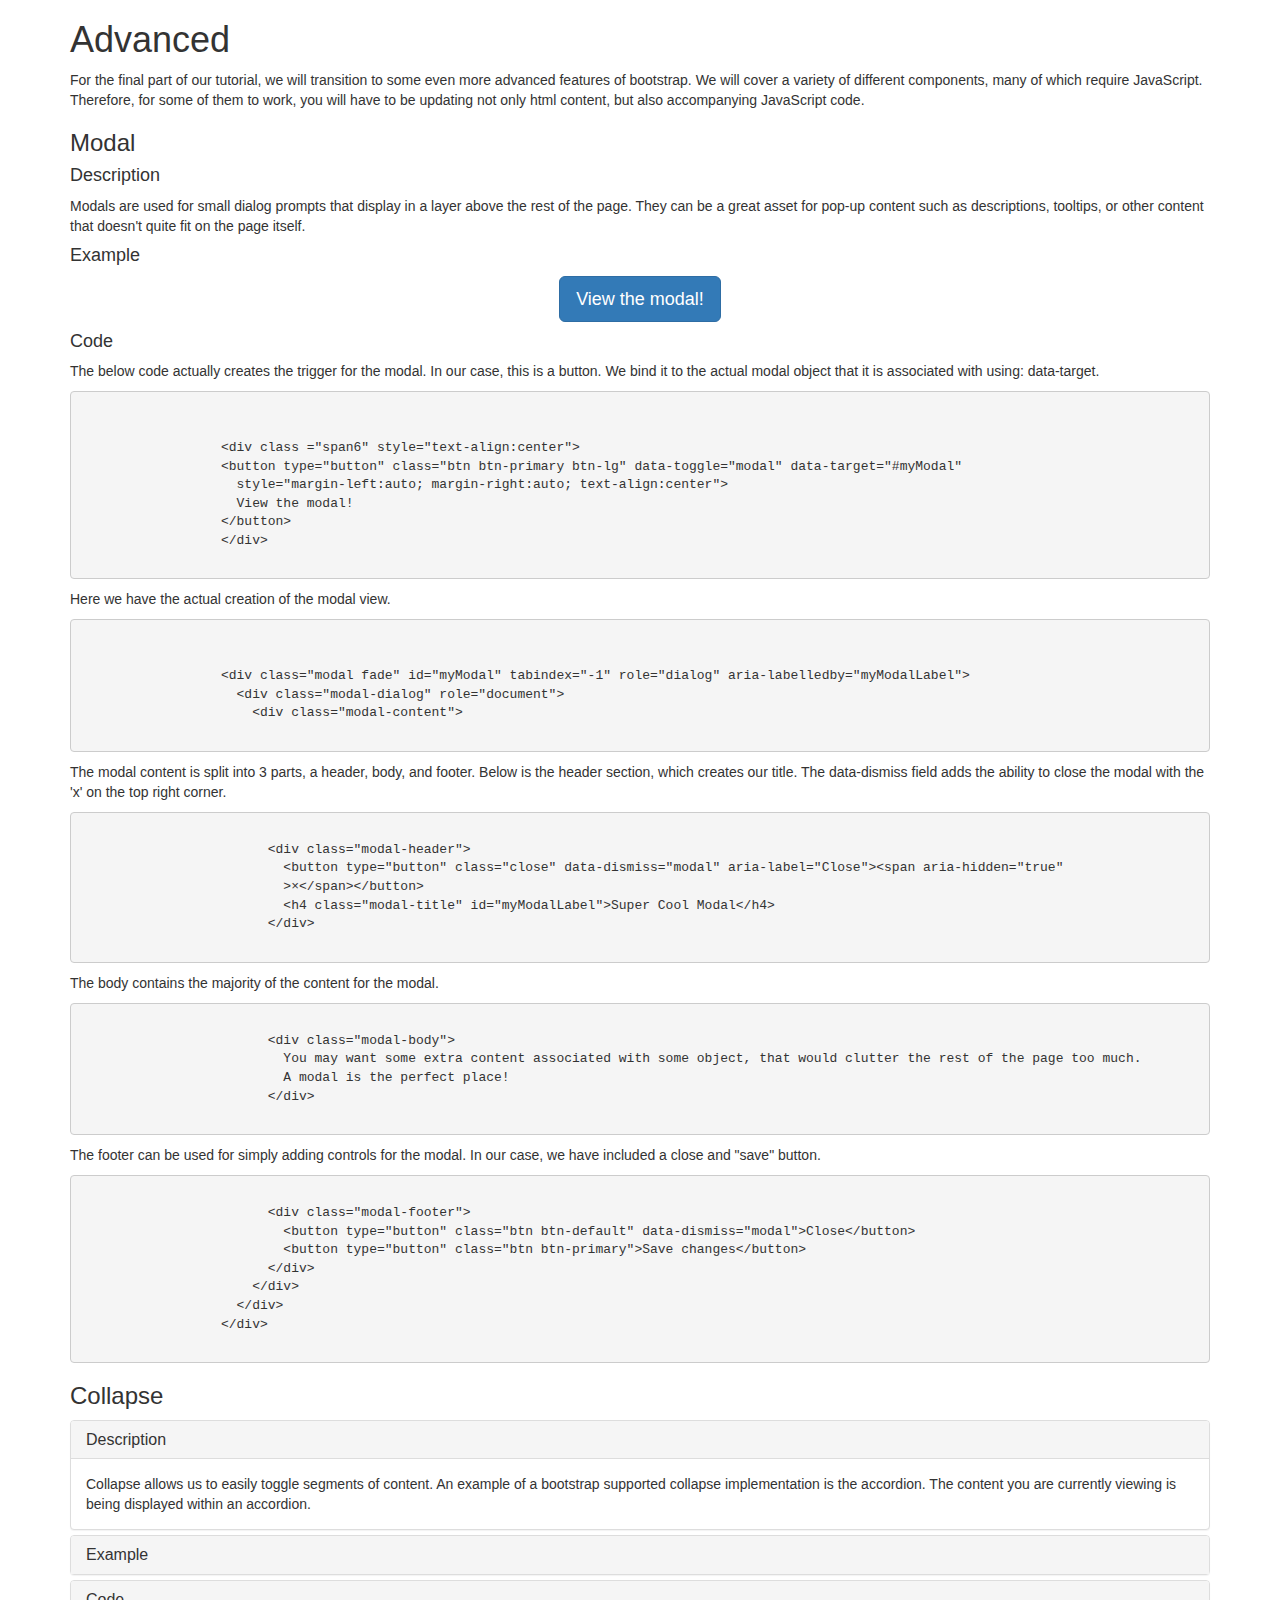
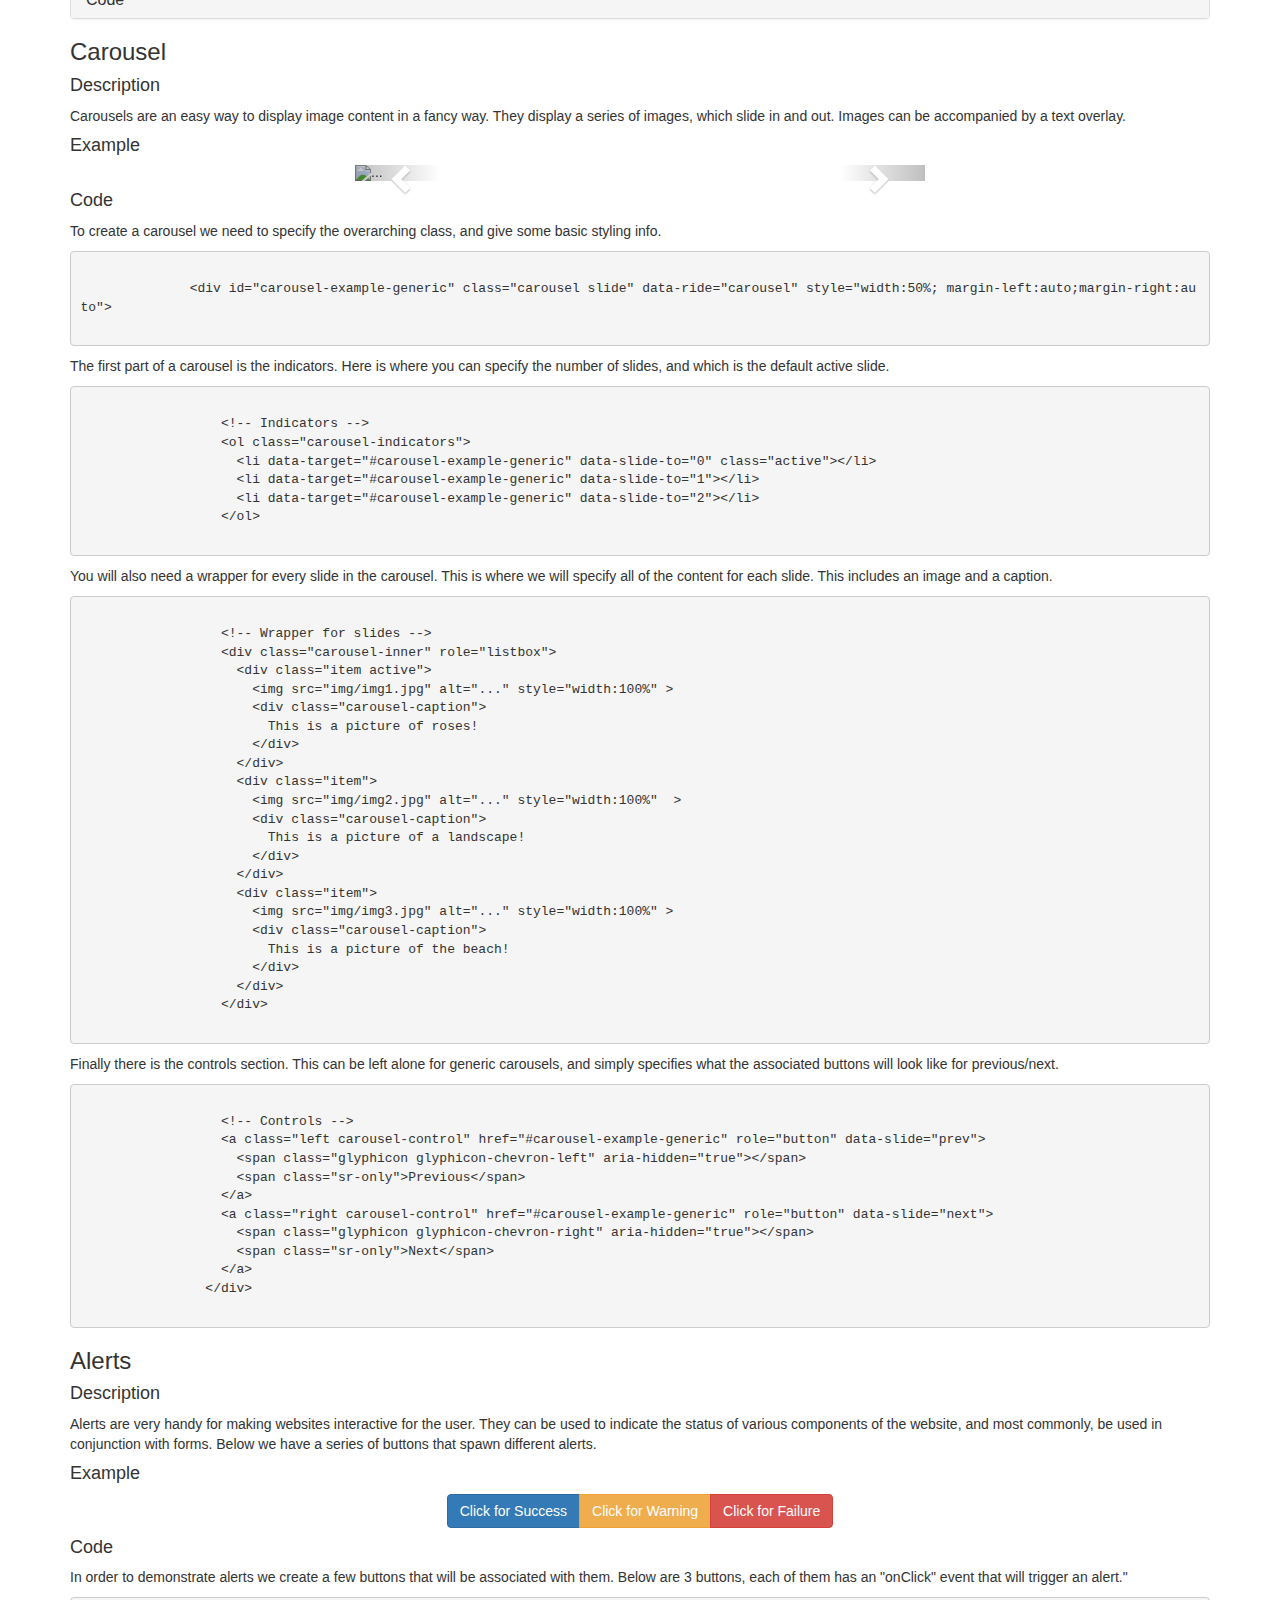
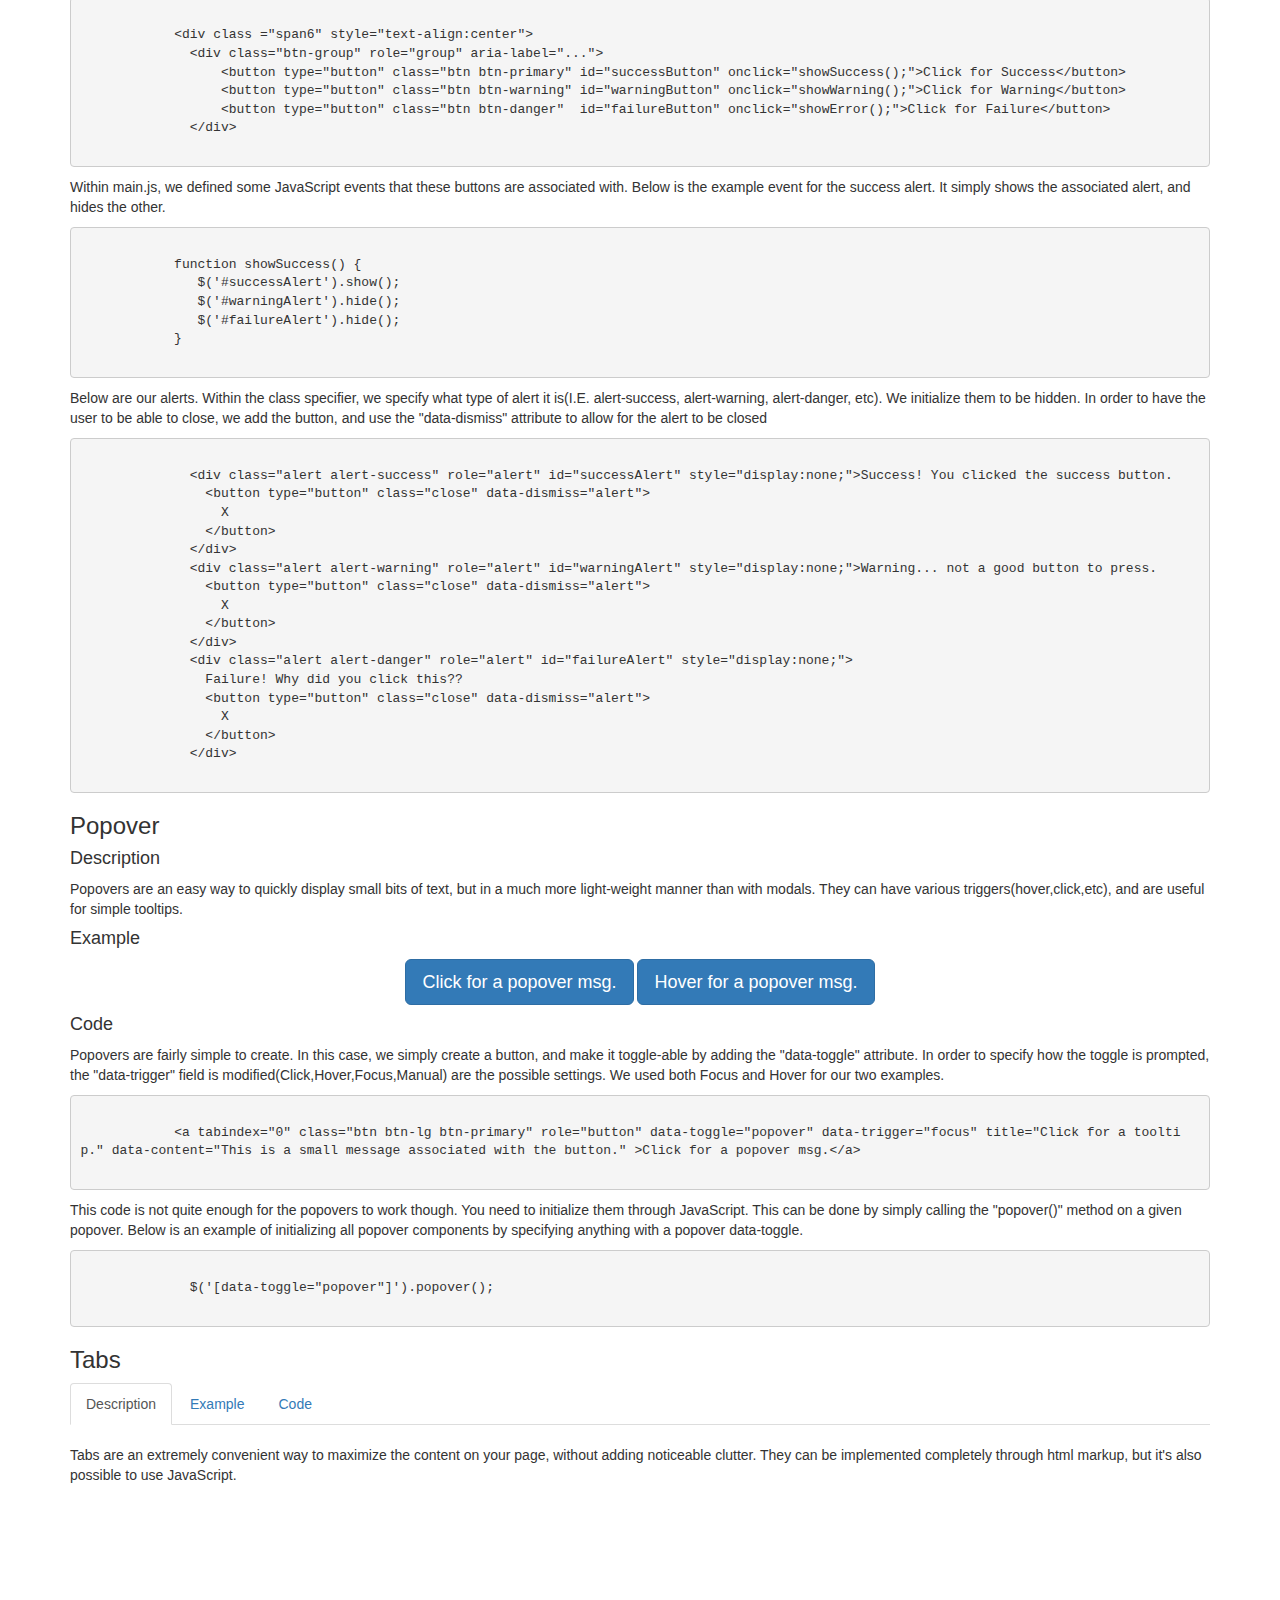
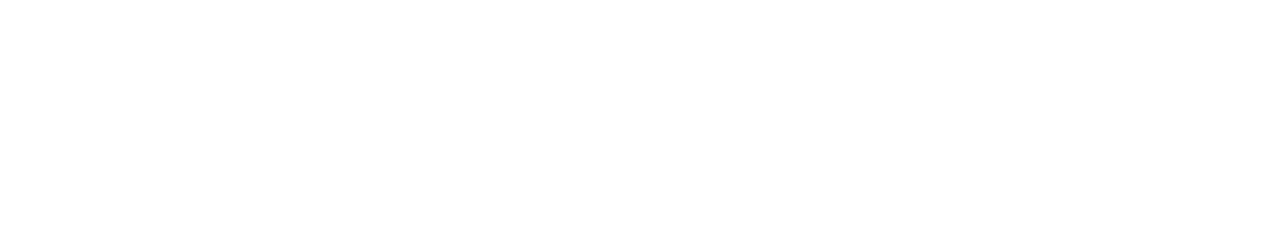
==== commit 3b056040: "mostly typo fixes" ====
--- a/pages/advanced.html
+++ b/pages/advanced.html
@@ -22,11 +22,13 @@
 <body>
     <div class="container">
         <h1>Advanced</h1>
+        <p>For the final part of our tutorial, we will transition to some even more advanced features of bootstrap. We will cover a variety of different components, many of which require JavaScript. Therefore, for some of them to work, you will have to be updating not only html content, but also accompanying JavaScript code. </p>
+
         <!-- Modals -->
         <h3 class="page-section">Modal</h3>
             <div class="line-separator"></div>
             <h4 class ="page-section-sub">Description</h4>
-                <p>Modals are used for small diaog prompts that display in a layer above the rest of the page. They can be a great asset for pop-up content such as descriptions, tooltips, or other content that doesn't quite fit on the page itself. 
+                <p>Modals are used for small dialog prompts that display in a layer above the rest of the page. They can be a great asset for pop-up content such as descriptions, tooltips, or other content that doesn't quite fit on the page itself.</p>
             <h4 class ="page-section-sub">Example</h4>
                 <!-- Button trigger modal -->
                 <div class ="span6" style="text-align:center">
@@ -97,6 +99,75 @@
                     &lt/div&gt
                   &lt/div&gt
                 </pre></code>
+        <!-- Collapse -->
+        <h3 class = "page-section">Collapse</h3>
+        <div class="line-separator"></div>
+          <div class="panel-group" id="accordion" role="tablist" aria-multiselectable="true">
+            <div class="panel panel-default">
+              <div class="panel-heading" role="tab" id="headingOne">
+                <h4 class="panel-title">
+                  <a role="button" data-toggle="collapse" data-parent="#accordion" href="#collapseOne" aria-expanded="true" aria-controls="collapseOne">
+                    Description
+                  </a>
+                </h4>
+              </div>
+              <div id="collapseOne" class="panel-collapse collapse in" role="tabpanel" aria-labelledby="headingOne">
+                <div class="panel-body">
+                  Collapse allows us to easily toggle segments of content. An example of a bootstrap supported collapse implementation is the accordion. The content you are currently viewing is being displayed within an accordion. 
+                </div>
+              </div>
+            </div>
+            <div class="panel panel-default">
+              <div class="panel-heading" role="tab" id="headingTwo">
+                <h4 class="panel-title">
+                  <a class="collapsed" role="button" data-toggle="collapse" data-parent="#accordion" href="#collapseTwo" aria-expanded="false" aria-controls="collapseTwo">
+                    Example
+                  </a>
+                </h4>
+              </div>
+              <div id="collapseTwo" class="panel-collapse collapse" role="tabpanel" aria-labelledby="headingTwo">
+                <div class="panel-body">
+                  This structure is the example!
+                </div>
+              </div>
+            </div>
+            <div class="panel panel-default">
+              <div class="panel-heading" role="tab" id="headingThree">
+                <h4 class="panel-title">
+                  <a class="collapsed" role="button" data-toggle="collapse" data-parent="#accordion" href="#collapseThree" aria-expanded="false" aria-controls="collapseThree">
+                    Code
+                  </a>
+                </h4>
+              </div>
+              <div id="collapseThree" class="panel-collapse collapse" role="tabpanel" aria-labelledby="headingThree">
+                <div class="panel-body">
+                  <p> To create an accordian, initialize a new panel-group. Within this group, you will simply create various panels.</p>
+                  <pre><code>
+&ltdiv class="panel-group" id="accordion" role="tablist" aria-multiselectable="true"&gt
+                  </pre></code>
+                  <p> Below is an example of a panel. It will have a title and body. You can paste this panel code as many times as needed to create the body of your accordion. 
+                  <pre><code>
+    &ltdiv class="panel panel-default"&gt
+      &ltdiv class="panel-heading" role="tab" id="headingOne"&gt
+        &lth4 class="panel-title"&gt
+          &lta role="button" data-toggle="collapse" data-parent="#accordion" href="#collapseOne" aria-expanded="true" aria-controls="collapseOne"&gt
+            Description
+          &lt/a&gt
+        &lt/h4&gt
+      &lt/div&gt
+      &ltdiv id="collapseOne" class="panel-collapse collapse in" role="tabpanel" aria-labelledby="headingOne"&gt
+        &ltdiv class="panel-body"&gt
+           Collapse allows us to easily toggle segments of content. An example of a bootstrap supported collapse implementation is the accordion. The content you are currently viewing is being displayed within an accordion. 
+        &lt/div&gt
+      &lt/div&gt
+    &lt/div&gt
+                  </pre></code>
+                </div>
+              </div>
+            </div>
+          </div>
+
+
 
         <!-- Carousel -->
         <h3 class ="page-section">Carousel</h3>
@@ -158,7 +229,7 @@
                     &ltli data-target="#carousel-example-generic" data-slide-to="2"&gt&lt/li&gt
                   &lt/ol&gt
                   </pre></code>
-                  <p> You will also need a wrapper for every slide in the carousel. This is where we will specficy all ofthe content for each slide. This includes an image and a caption.</p>
+                  <p> You will also need a wrapper for every slide in the carousel. This is where we will specify all of the content for each slide. This includes an image and a caption.</</p>
                   <pre><code>
                   &lt!-- Wrapper for slides --&gt
                   &ltdiv class="carousel-inner" role="listbox"&gt
@@ -182,7 +253,7 @@
                     &lt/div&gt
                   &lt/div&gt
                   </pre></code>
-                    <p> Finally there is the controls section. This can be left alone for generic carousels, and simply specifys what the associated buttons will look like for previous/next.</p>
+                    <p> Finally there is the controls section. This can be left alone for generic carousels, and simply specifies what the associated buttons will look like for previous/next.</p>
                   <pre><code>
                   &lt!-- Controls --&gt
                   &lta class="left carousel-control" href="#carousel-example-generic" role="button" data-slide="prev"&gt
@@ -237,7 +308,15 @@
                   &ltbutton type="button" class="btn btn-danger"  id="failureButton" onclick="showError();"&gtClick for Failure&lt/button&gt
               &lt/div&gt
           </pre></code>
-          <p>Below are our alerts. Within the class specifier, we specify what type of alert it is(I.E. alert-success, alert-warning, alert-danger, etc). We initalize them to be hidden. In order to have the user to be able to close, we add the button, and use the "data-dismiss" attribute to allow for the alert to be closed</p>
+          <p> Within main.js, we defined some JavaScript events that these buttons are associated with. Below is the example event for the success alert. It simply shows the associated alert, and hides the other.  </p>
+          <pre></code>
+            function showSuccess() {
+               $('#successAlert').show();
+               $('#warningAlert').hide();
+               $('#failureAlert').hide();
+            }
+          </pre></code>
+          <p>Below are our alerts. Within the class specifier, we specify what type of alert it is(I.E. alert-success, alert-warning, alert-danger, etc). We initialize them to be hidden. In order to have the user to be able to close, we add the button, and use the "data-dismiss" attribute to allow for the alert to be closed</p>
           <pre><code>
               &ltdiv class="alert alert-success" role="alert" id="successAlert" style="display:none;"&gtSuccess! You clicked the success button.
                 &ltbutton type="button" class="close" data-dismiss="alert"&gt
@@ -268,102 +347,58 @@
             <a tabindex="0" class="btn btn-lg btn-primary" role="button" data-toggle="popover" data-trigger="hover" title="Click for a tooltip." data-content="This is a small message associated with the button." >Hover for a popover msg.</a>
           </div>
           <h4 class ="page-section-sub">Code</h4>
+           <p> Popovers are fairly simple to create. In this case, we simply create a button, and make it toggle-able by adding the "data-toggle" attribute. In order to specify how the toggle is prompted, the "data-trigger" field is modified(Click,Hover,Focus,Manual) are the possible settings. We used both Focus and Hover for our two examples. 
+           <pre><code>
+            &lta tabindex="0" class="btn btn-lg btn-primary" role="button" data-toggle="popover" data-trigger="focus" title="Click for a tooltip." data-content="This is a small message associated with the button." &gtClick for a popover msg.&lt/a&gt
+           </pre></code>
+           <p> This code is not quite enough for the popovers to work though. You need to initialize them through JavaScript. This can be done by simply calling the "popover()" method on a given popover. Below is an example of initializing all popover components by specifying anything with a popover data-toggle.</p>
+
+           <pre><code>
+              $('[data-toggle="popover"]').popover();
+           </pre></code>
+      
+        <!-- Tabs -->
+        <h3 class = "page-section">Tabs</h3>
         <div class="line-separator"></div>
-
-        <!-- Tooltip -->
-        <h3 class = "page-section">Collapse</h3>
-        <div class="line-separator"></div>
-          <div class="panel-group" id="accordion" role="tablist" aria-multiselectable="true">
-            <div class="panel panel-default">
-              <div class="panel-heading" role="tab" id="headingOne">
-                <h4 class="panel-title">
-                  <a role="button" data-toggle="collapse" data-parent="#accordion" href="#collapseOne" aria-expanded="true" aria-controls="collapseOne">
-                    Description
-                  </a>
-                </h4>
-              </div>
-              <div id="collapseOne" class="panel-collapse collapse in" role="tabpanel" aria-labelledby="headingOne">
-                <div class="panel-body">
-                  Collapse allows us to easily toggle segments of content. An example of a bootstrap supported collapse implementation is the accordian. The content you are currently viewing is being displayed within an accordian. 
-                </div>
+          <div>
+            <!-- Nav tabs -->
+            <ul class="nav nav-tabs" role="tablist">
+              <li role="presentation" class="active"><a href="#description" aria-controls="home" role="tab" data-toggle="tab">Description</a></li>
+              <li role="presentation"><a href="#example" aria-controls="profile" role="tab" data-toggle="tab">Example</a></li>
+              <li role="presentation"><a href="#code" aria-controls="messages" role="tab" data-toggle="tab">Code</a></li>
+            </ul>
+
+            <!-- Tab panes -->
+            <div class="tab-content" style="min-height:400px;">
+              <div role="tabpanel" class="tab-pane active" id="description">
+                <br>
+                Tabs are an extremely convenient way to maximize the content on your page, without adding noticeable clutter. They can be implemented completely through html markup, but it's also possible to use JavaScript. 
+              </div>
+              <div role="tabpanel" class="tab-pane" id="example">
+                <br>
+                The structure of this section is the example. We have implemented tabs completely using html markup. Check out the code tab to see how!
+              </div>
+              <div role="tabpanel" class="tab-pane" id="code">
+                <br>
+                <p> In order to use tabs, we just had to define a "nav-tabs" class and a "tab-content" div section. You must ensure that for every tab you define, there is a corresponding tabpanel with an id that matches the href of the tab. Within the "tab-content" section, the "..." would be replaced with all the content for the body of that tab.</p>
+                <pre><code>
+                  &lt!-- Nav tabs --&gt
+                     &ltul class="nav nav-tabs" role="tablist"&gt
+                       &ltli role="presentation" class="active"&gt&lta href="#description" aria-controls="home" role="tab" data-toggle="tab"&gtDescription&lt/a&gt&lt/li&gt
+                       &ltli role="presentation">&lta href="#example" aria-controls="profile" role="tab" data-toggle="tab"&gtExample&lt/a&gt&lt/li&gt
+                       &ltli role="presentation">&lta href="#code" aria-controls="messages" role="tab" data-toggle="tab"&gtCode&lt/a&gt&lt/li&gt
+                     &lt/ul&gt
+
+                    &lt!-- Tab panes --&gt
+                     &ltdiv class="tab-content"&gt
+                       &ltdiv role="tabpanel" class="tab-pane active" id="description"&gt...&lt/div&gt
+                       &ltdiv role="tabpanel" class="tab-pane" id="example"&gt...&lt/div&gt
+                       &ltdiv role="tabpanel" class="tab-pane" id="code"&gt...&lt/div&gt
+                     &lt/div>
+                </pre></code>
               </div>
             </div>
-            <div class="panel panel-default">
-              <div class="panel-heading" role="tab" id="headingTwo">
-                <h4 class="panel-title">
-                  <a class="collapsed" role="button" data-toggle="collapse" data-parent="#accordion" href="#collapseTwo" aria-expanded="false" aria-controls="collapseTwo">
-                    Example
-                  </a>
-                </h4>
-              </div>
-              <div id="collapseTwo" class="panel-collapse collapse" role="tabpanel" aria-labelledby="headingTwo">
-                <div class="panel-body">
-                  This structure is the example!
-                </div>
-              </div>
-            </div>
-            <div class="panel panel-default">
-              <div class="panel-heading" role="tab" id="headingThree">
-                <h4 class="panel-title">
-                  <a class="collapsed" role="button" data-toggle="collapse" data-parent="#accordion" href="#collapseThree" aria-expanded="false" aria-controls="collapseThree">
-                    Code
-                  </a>
-                </h4>
-              </div>
-              <div id="collapseThree" class="panel-collapse collapse" role="tabpanel" aria-labelledby="headingThree">
-                <div class="panel-body">
-                  <pre><code>
-                  &lth3 class = "page-section"&gtCollapse&lt/h3&gt
-                    &ltdiv class="line-separator"&gt&lt/div&gt
-                      &ltdiv class="panel-group" id="accordion" role="tablist" aria-multiselectable="true"&gt
-                        &ltdiv class="panel panel-default"&gt
-                          &ltdiv class="panel-heading" role="tab" id="headingOne"&gt
-                            &lth4 class="panel-title"&gt
-                              &lta role="button" data-toggle="collapse" data-parent="#accordion" href="#collapseOne" aria-expanded="true" aria-controls="collapseOne"&gt
-                                Description
-                              &lt/a&gt
-                            &lt/h4&gt
-                          &lt/div&gt
-                          &ltdiv id="collapseOne" class="panel-collapse collapse in" role="tabpanel" aria-labelledby="headingOne"&gt
-                            &ltdiv class="panel-body"&gt
-                              Collapse allows us to easily toggle segments of content. An example of a bootstrap supported collapse implementation is the accordian. The content you are currently viewing is being displayed within an accordian. 
-                            &lt/div&gt
-                          &lt/div&gt
-                        &lt/div&gt
-                        &ltdiv class="panel panel-default"&gt
-                          &ltdiv class="panel-heading" role="tab" id="headingTwo"&gt
-                            &lth4 class="panel-title"&gt
-                              &lta class="collapsed" role="button" data-toggle="collapse" data-parent="#accordion" href="#collapseTwo" aria-expanded="false" aria-controls="collapseTwo"&gt
-                                Example
-                              &lt/a&gt
-                            &lt/h4&gt
-                          &lt/div&gt
-                          &ltdiv id="collapseTwo" class="panel-collapse collapse" role="tabpanel" aria-labelledby="headingTwo"&gt
-                            &ltdiv class="panel-body"&gt
-                              This structure is the example!
-                            &lt/div&gt
-                          &lt/div&gt
-                        &lt/div&gt
-                        &ltdiv class="panel panel-default"&gt
-                          &ltdiv class="panel-heading" role="tab" id="headingThree"&gt
-                            &lth4 class="panel-title"&gt
-                              &lta class="collapsed" role="button" data-toggle="collapse" data-parent="#accordion" href="#collapseThree" aria-expanded="false" aria-controls="collapseThree"&gt
-                                Code
-                              &lt/a&gt
-                            &lt/h4&gt
-                          &lt/div&gt
-                          &ltdiv id="collapseThree" class="panel-collapse collapse" role="tabpanel" aria-labelledby="headingThree"&gt
-                            &ltdiv class="panel-body"&gt
-                              &ltpre&gt&ltcode&gt
-                              &lt/pre&gt&lt/code&gt
-                            &lt/div&gt
-                          &lt/div&gt
-                        &lt/div&gt
-                      &lt/div&gt
-                  </pre></code>
-                </div>
-              </div>
-            </div>
+
           </div>
 
 
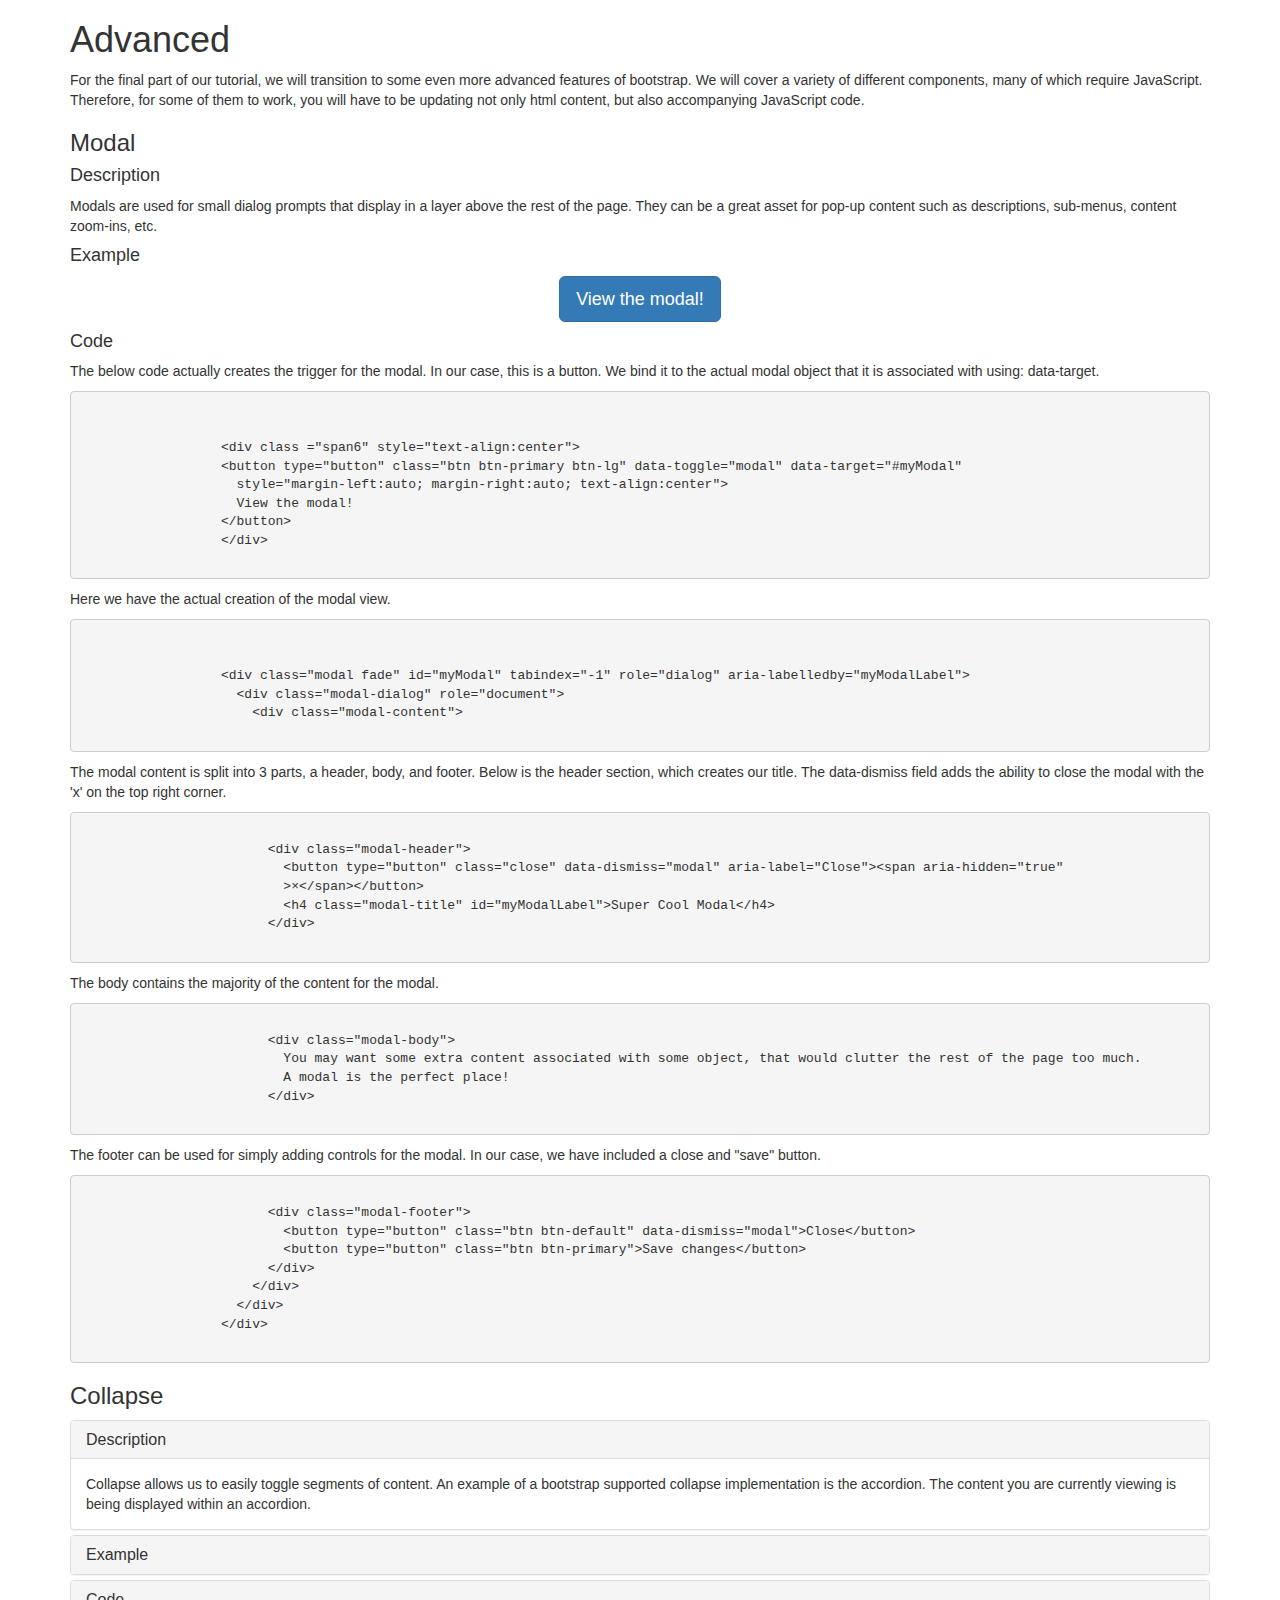
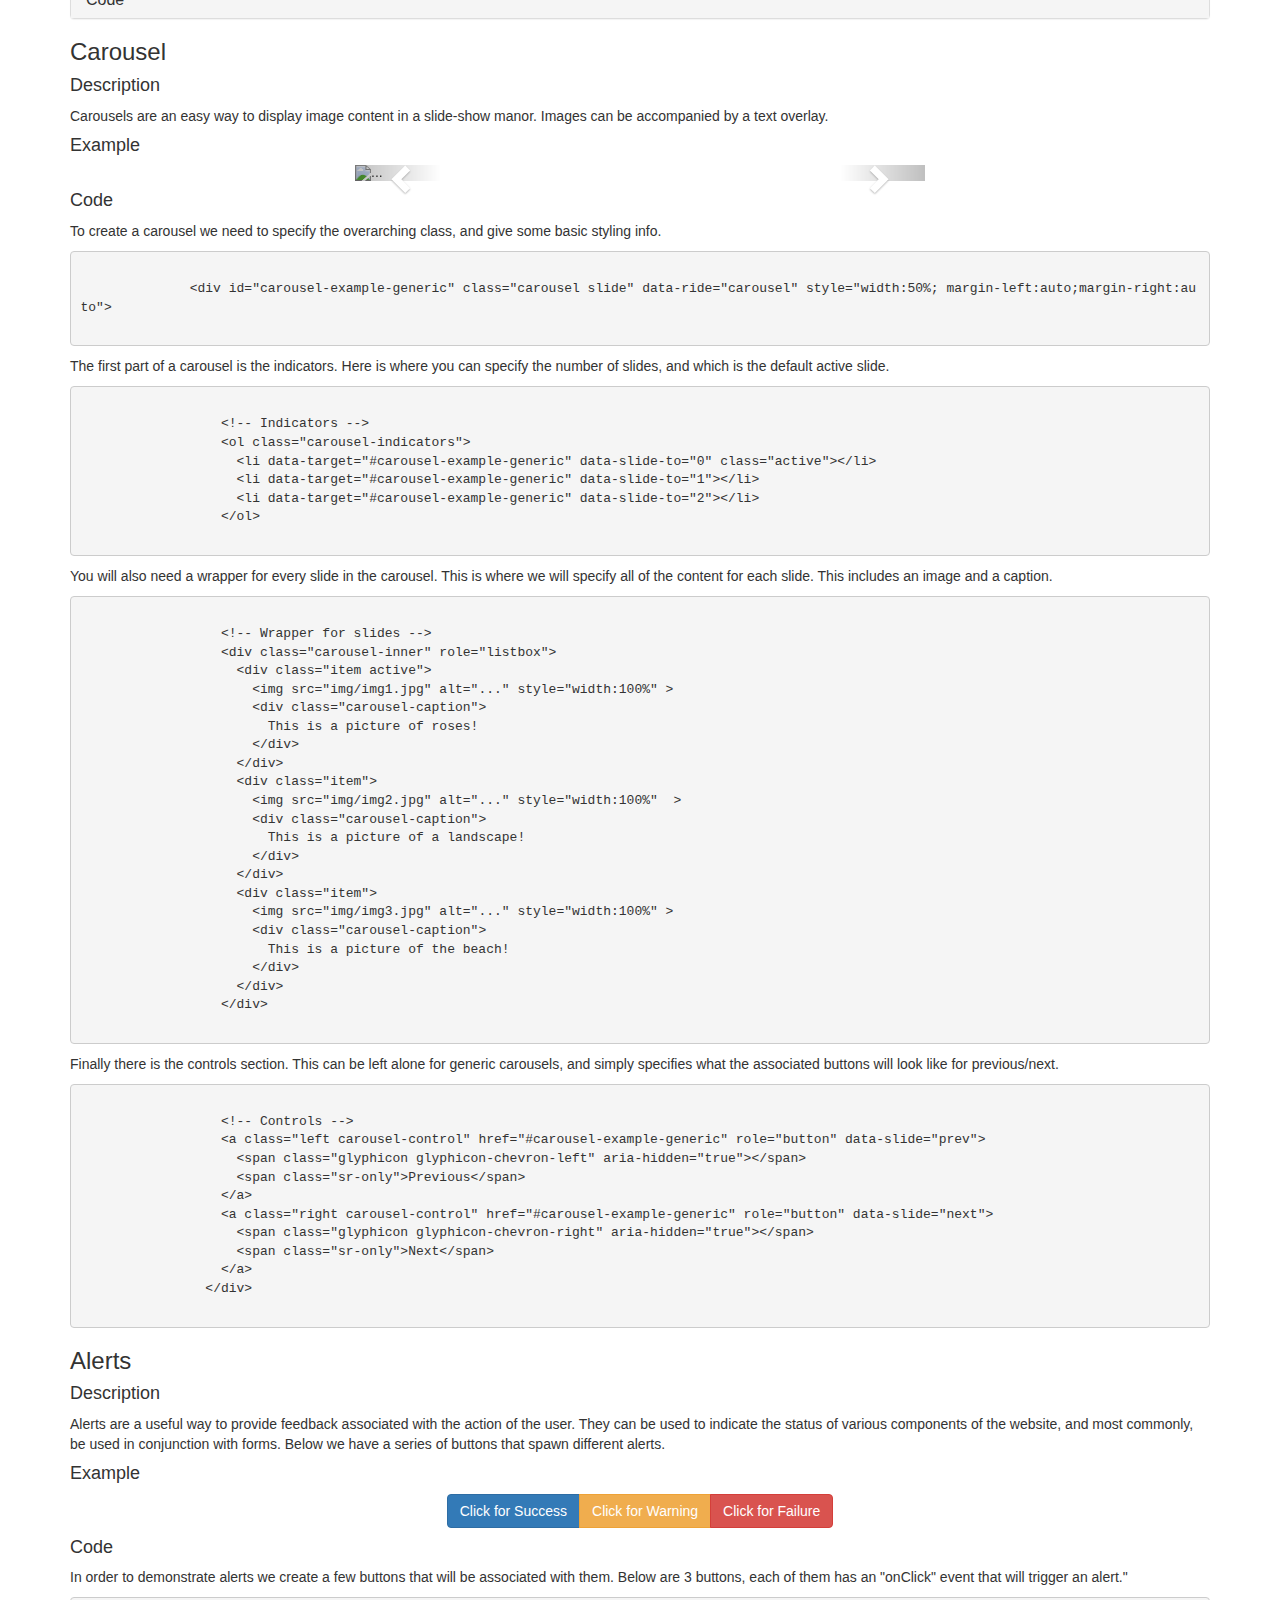
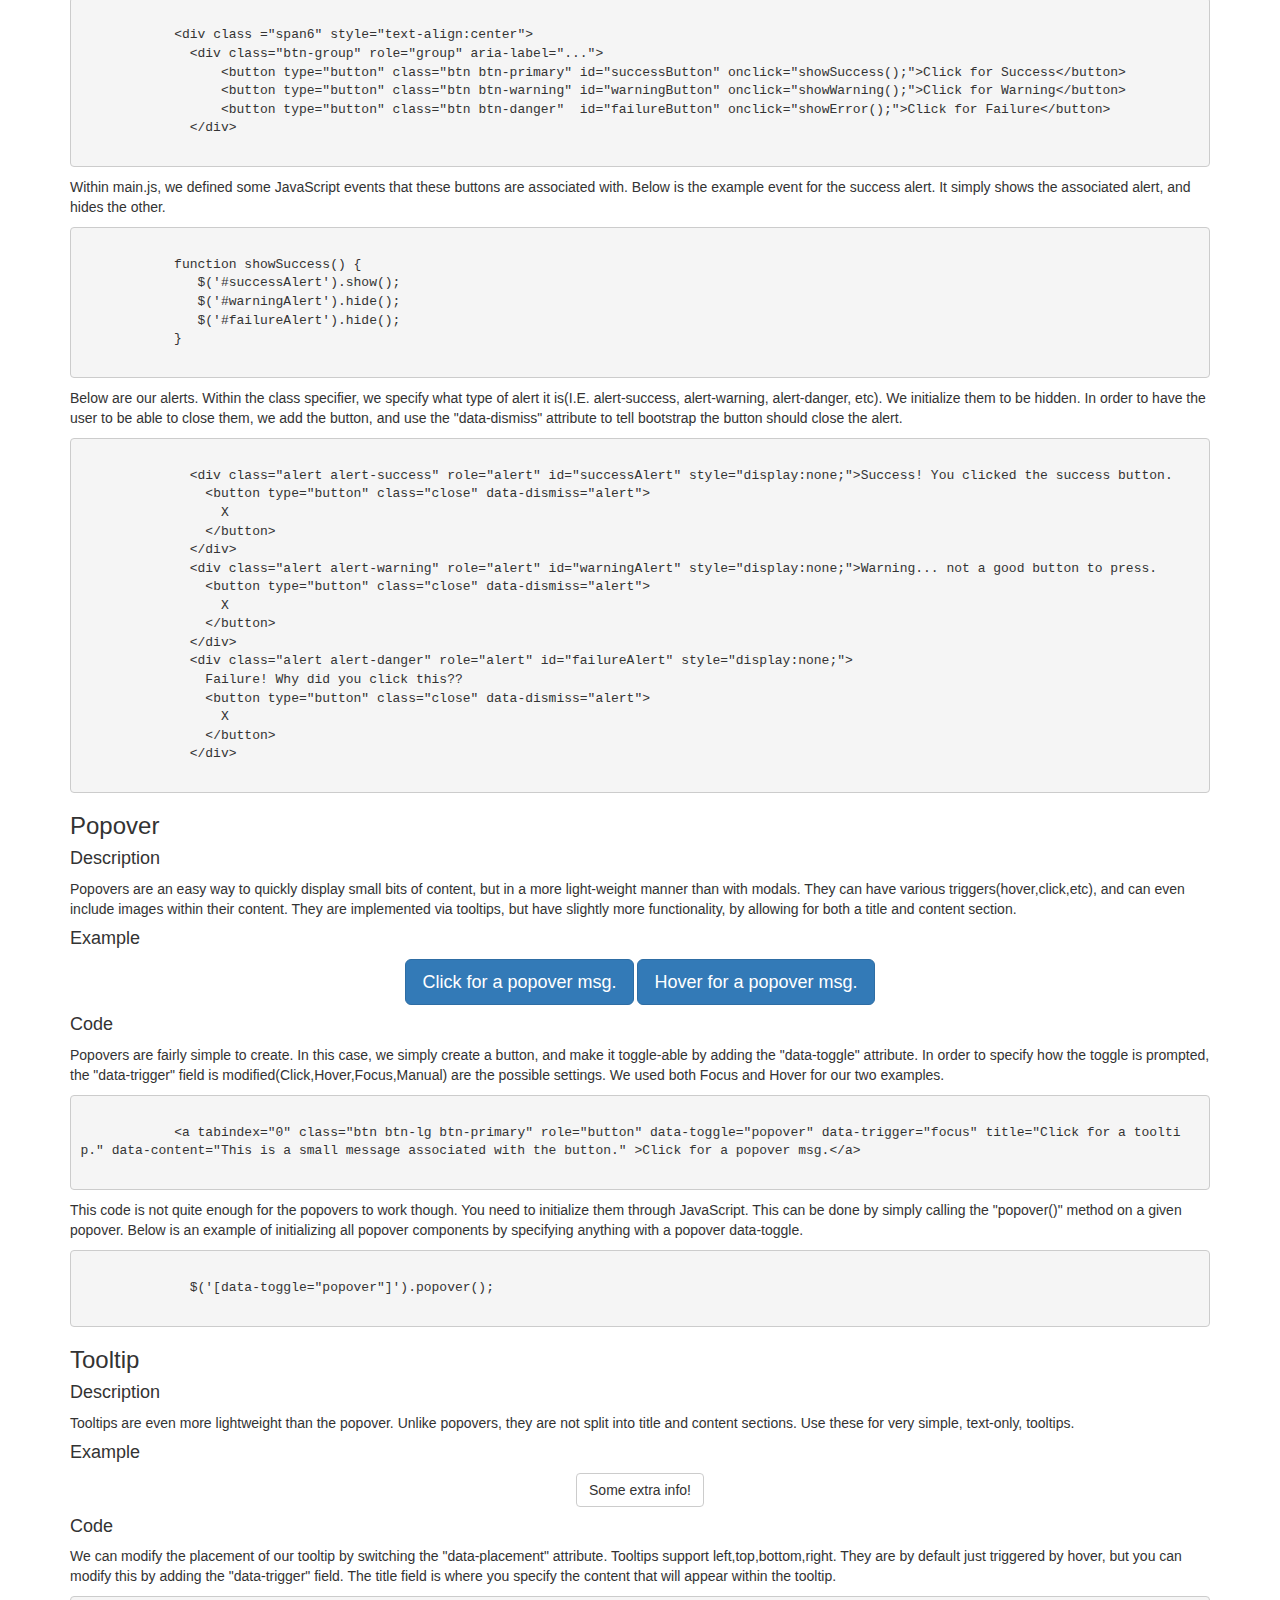
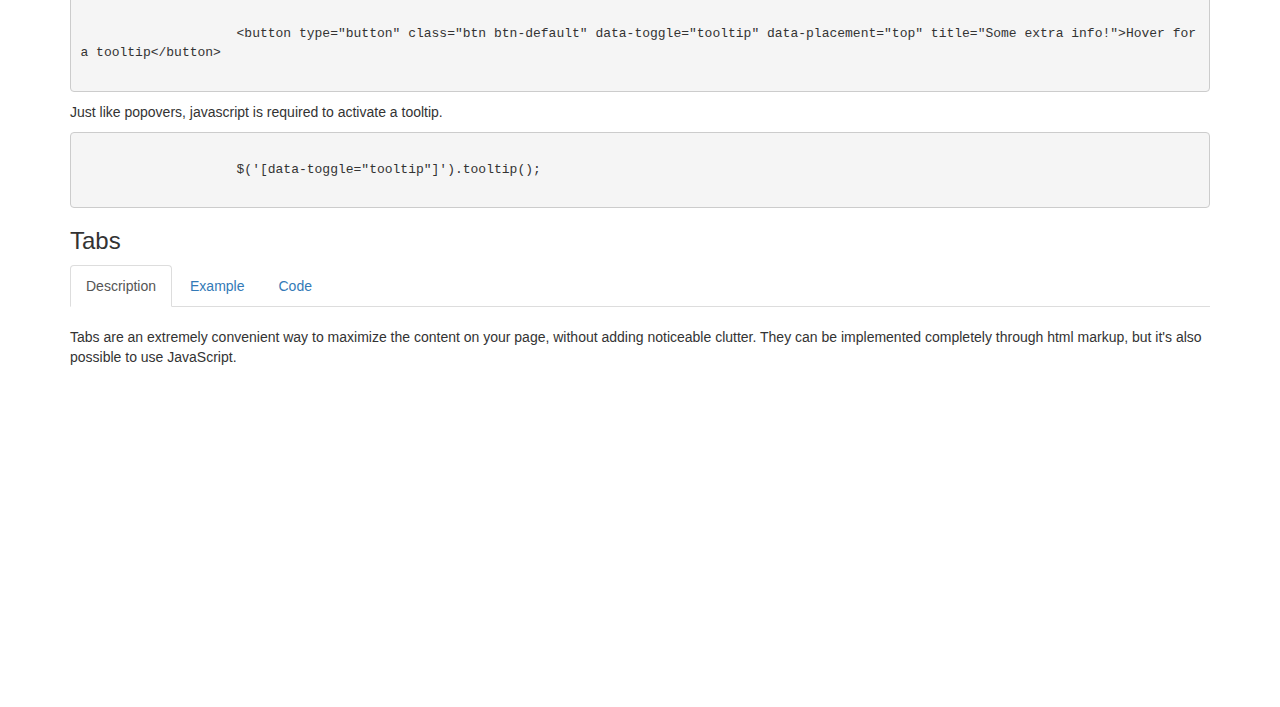
==== commit 57082d27: "finished with advanced page" ====
--- a/pages/advanced.html
+++ b/pages/advanced.html
@@ -28,7 +28,7 @@
         <h3 class="page-section">Modal</h3>
             <div class="line-separator"></div>
             <h4 class ="page-section-sub">Description</h4>
-                <p>Modals are used for small dialog prompts that display in a layer above the rest of the page. They can be a great asset for pop-up content such as descriptions, tooltips, or other content that doesn't quite fit on the page itself.</p>
+                <p>Modals are used for small dialog prompts that display in a layer above the rest of the page. They can be a great asset for pop-up content such as descriptions, sub-menus, content zoom-ins, etc.</p>
             <h4 class ="page-section-sub">Example</h4>
                 <!-- Button trigger modal -->
                 <div class ="span6" style="text-align:center">
@@ -173,7 +173,7 @@
         <h3 class ="page-section">Carousel</h3>
             <div class="line-separator"></div>
             <h4 class ="page-section-sub">Description</h4>
-            <p>Carousels are an easy way to display image content in a fancy way. They display a series of images, which slide in and out. Images can be accompanied by a text overlay.
+            <p>Carousels are an easy way to display image content in a slide-show manor. Images can be accompanied by a text overlay.
             <h4 class ="page-section-sub">Example</h4>
                 <div id="carousel-example-generic" class="carousel slide" data-ride="carousel" style="width:50%; margin-left:auto;margin-right:auto">
                   <!-- Indicators -->
@@ -272,7 +272,7 @@
         <div class="line-separator"></div>
 
           <h4 class ="page-section-sub">Description</h4>
-            <p>Alerts are very handy for making websites interactive for the user. They can be used to indicate the status of various components of the website, and most commonly, be used in conjunction with forms. Below we have a series of buttons that spawn different alerts.
+            <p>Alerts are a useful way to provide feedback associated with the action of the user. They can be used to indicate the status of various components of the website, and most commonly, be used in conjunction with forms. Below we have a series of buttons that spawn different alerts.
           <h4 class ="page-section-sub">Example</h4>
             <div class ="span6" style="text-align:center">
               <div class="btn-group" role="group" aria-label="...">
@@ -316,7 +316,7 @@
                $('#failureAlert').hide();
             }
           </pre></code>
-          <p>Below are our alerts. Within the class specifier, we specify what type of alert it is(I.E. alert-success, alert-warning, alert-danger, etc). We initialize them to be hidden. In order to have the user to be able to close, we add the button, and use the "data-dismiss" attribute to allow for the alert to be closed</p>
+          <p>Below are our alerts. Within the class specifier, we specify what type of alert it is(I.E. alert-success, alert-warning, alert-danger, etc). We initialize them to be hidden. In order to have the user to be able to close them, we add the button, and use the "data-dismiss" attribute to tell bootstrap the button should close the alert.</p>
           <pre><code>
               &ltdiv class="alert alert-success" role="alert" id="successAlert" style="display:none;"&gtSuccess! You clicked the success button.
                 &ltbutton type="button" class="close" data-dismiss="alert"&gt
@@ -340,14 +340,14 @@
         <h3 class = "page-section">Popover</h3>
         <div class="line-separator"></div>
           <h4 class ="page-section-sub">Description</h4>
-            </p>Popovers are an easy way to quickly display small bits of text, but in a much more light-weight manner than with modals. They can have various triggers(hover,click,etc), and are useful for simple tooltips. 
+            </p>Popovers are an easy way to quickly display small bits of content, but in a more light-weight manner than with modals. They can have various triggers(hover,click,etc), and can even include images within their content. They are implemented via tooltips, but have slightly more functionality, by allowing for both a title and content section. 
           <h4 class ="page-section-sub">Example</h4>
           <div class ="span6" style="text-align:center">
-            <a tabindex="0" class="btn btn-lg btn-primary" role="button" data-toggle="popover" data-trigger="focus" title="Click for a tooltip." data-content="This is a small message associated with the button." >Click for a popover msg.</a>
-            <a tabindex="0" class="btn btn-lg btn-primary" role="button" data-toggle="popover" data-trigger="hover" title="Click for a tooltip." data-content="This is a small message associated with the button." >Hover for a popover msg.</a>
+            <a tabindex="0" class="btn btn-lg btn-primary" role="button" data-toggle="popover" data-trigger="focus" title="A popover you need to click." data-content="This is a small message associated with the button." >Click for a popover msg.</a>
+            <a tabindex="0" class="btn btn-lg btn-primary" role="button" data-toggle="popover" data-trigger="hover" title="A popover that shows up via hover" data-content="This is a small message associated with the button." >Hover for a popover msg.</a>
           </div>
           <h4 class ="page-section-sub">Code</h4>
-           <p> Popovers are fairly simple to create. In this case, we simply create a button, and make it toggle-able by adding the "data-toggle" attribute. In order to specify how the toggle is prompted, the "data-trigger" field is modified(Click,Hover,Focus,Manual) are the possible settings. We used both Focus and Hover for our two examples. 
+           <p> Popovers are fairly simple to create. In this case, we simply create a button, and make it toggle-able by adding the "data-toggle" attribute. In order to specify how the toggle is prompted, the "data-trigger" field is modified(Click,Hover,Focus,Manual) are the possible settings. We used both Focus and Hover for our two examples.
            <pre><code>
             &lta tabindex="0" class="btn btn-lg btn-primary" role="button" data-toggle="popover" data-trigger="focus" title="Click for a tooltip." data-content="This is a small message associated with the button." &gtClick for a popover msg.&lt/a&gt
            </pre></code>
@@ -357,6 +357,27 @@
               $('[data-toggle="popover"]').popover();
            </pre></code>
       
+
+        <!-- Tooltip -->
+              <h3 class = "page-section">Tooltip</h3>
+              <div class="line-separator"></div>
+                <h4 class ="page-section-sub">Description</h4>
+                  </p>Tooltips are even more lightweight than the popover. Unlike popovers, they are not split into title and content sections. Use these for very simple, text-only, tooltips.
+                <h4 class ="page-section-sub">Example</h4>
+                  <div class ="span6" style="text-align:center">
+                  <button type="button" class="btn btn-default" data-toggle="tooltip" data-placement="top" title="Hover for a tooltip">Some extra info!</button>
+                  </div>
+                <h4 class ="page-section-sub">Code</h4>
+                  <p>We can modify the placement of our tooltip by switching the "data-placement" attribute. Tooltips support left,top,bottom,right. They are by default just triggered by hover, but you can modify this by adding the "data-trigger" field. The title field is where you specify the content that will appear within the tooltip. 
+                  <pre><code>
+                    &ltbutton type="button" class="btn btn-default" data-toggle="tooltip" data-placement="top" title="Some extra info!"&gtHover for a tooltip&lt/button&gt
+                  </pre></code>
+                  <p> Just like popovers, javascript is required to activate a tooltip. 
+                  <pre><code>
+                    $('[data-toggle="tooltip"]').tooltip();
+                  </pre></code>
+
+
         <!-- Tabs -->
         <h3 class = "page-section">Tabs</h3>
         <div class="line-separator"></div>
@@ -376,7 +397,7 @@
               </div>
               <div role="tabpanel" class="tab-pane" id="example">
                 <br>
-                The structure of this section is the example. We have implemented tabs completely using html markup. Check out the code tab to see how!
+                The structure of this section is the example. In fact, bootstrap does not support nesting of tabs, so we could not have another tab section here. We have implemented our tabs completely using html markup. Check out the code tab to see how! 
               </div>
               <div role="tabpanel" class="tab-pane" id="code">
                 <br>
@@ -400,6 +421,7 @@
             </div>
 
           </div>
+       
 
 
 </body>
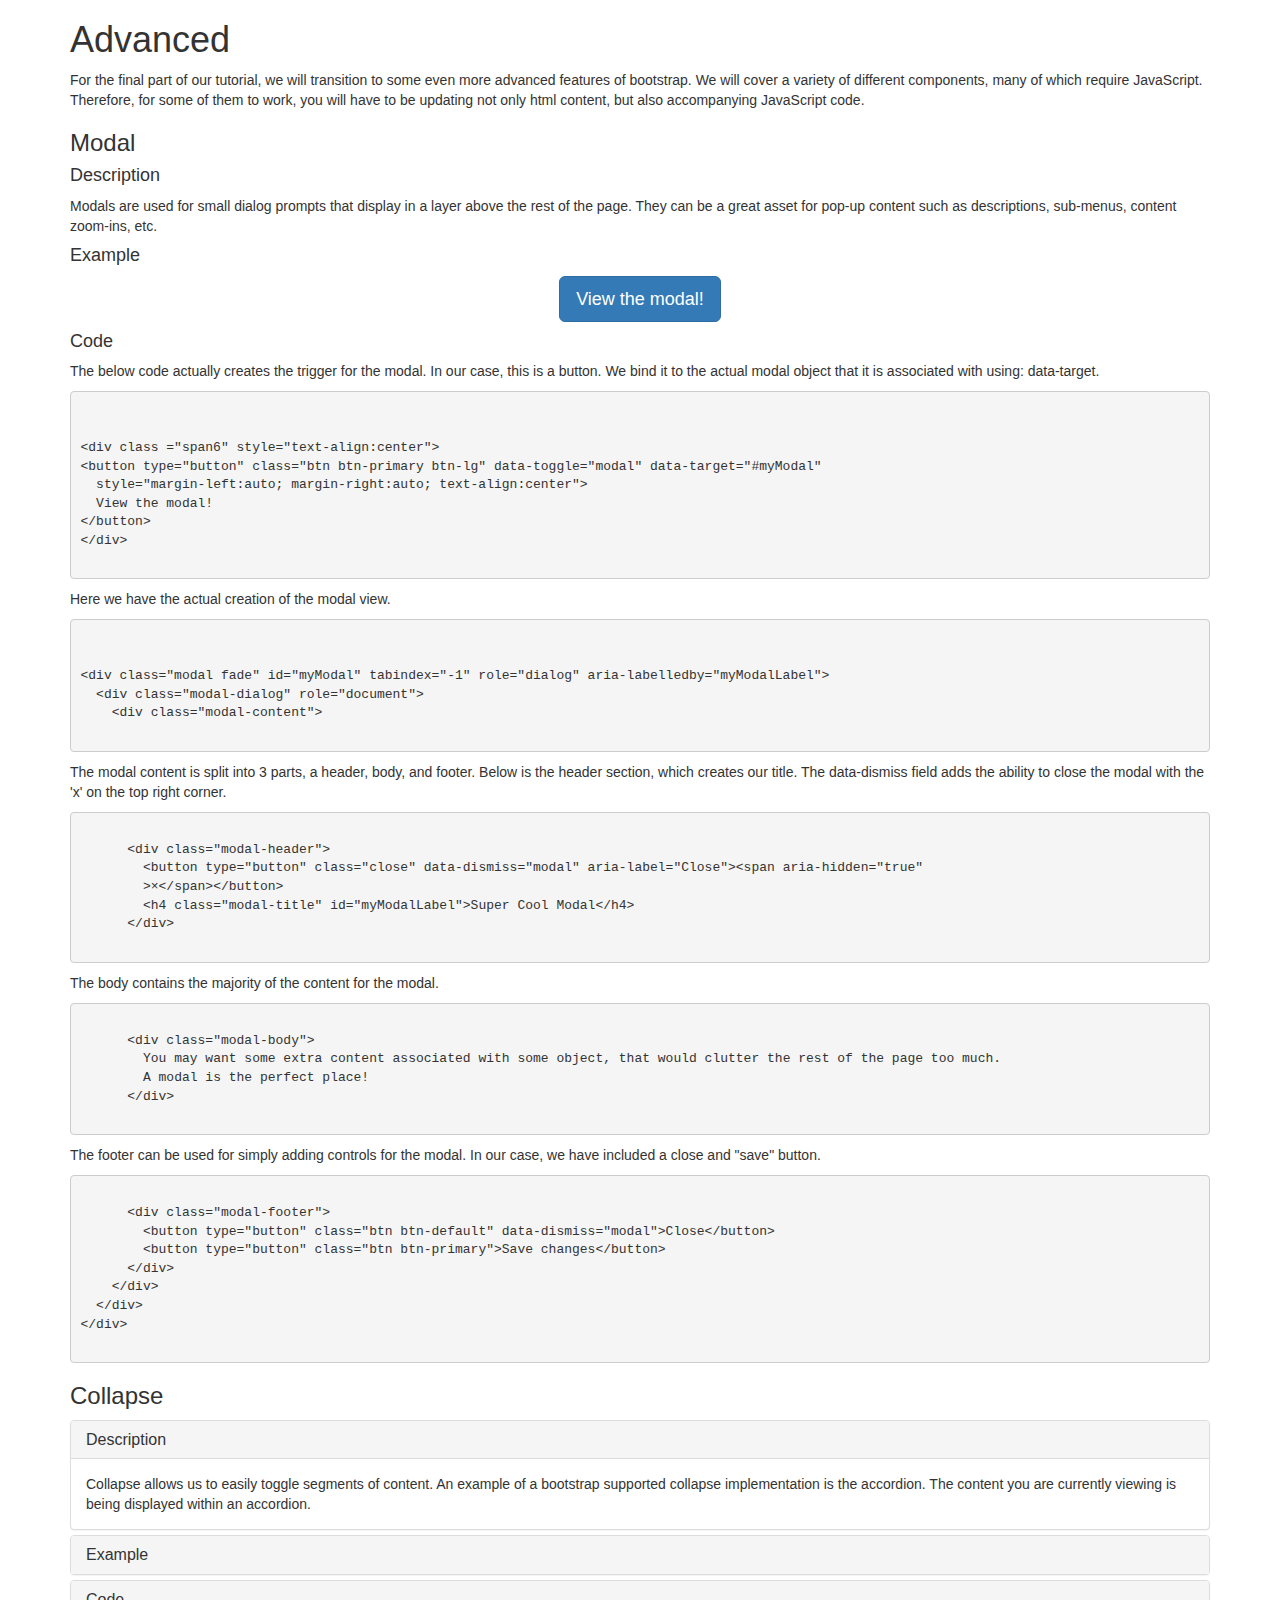
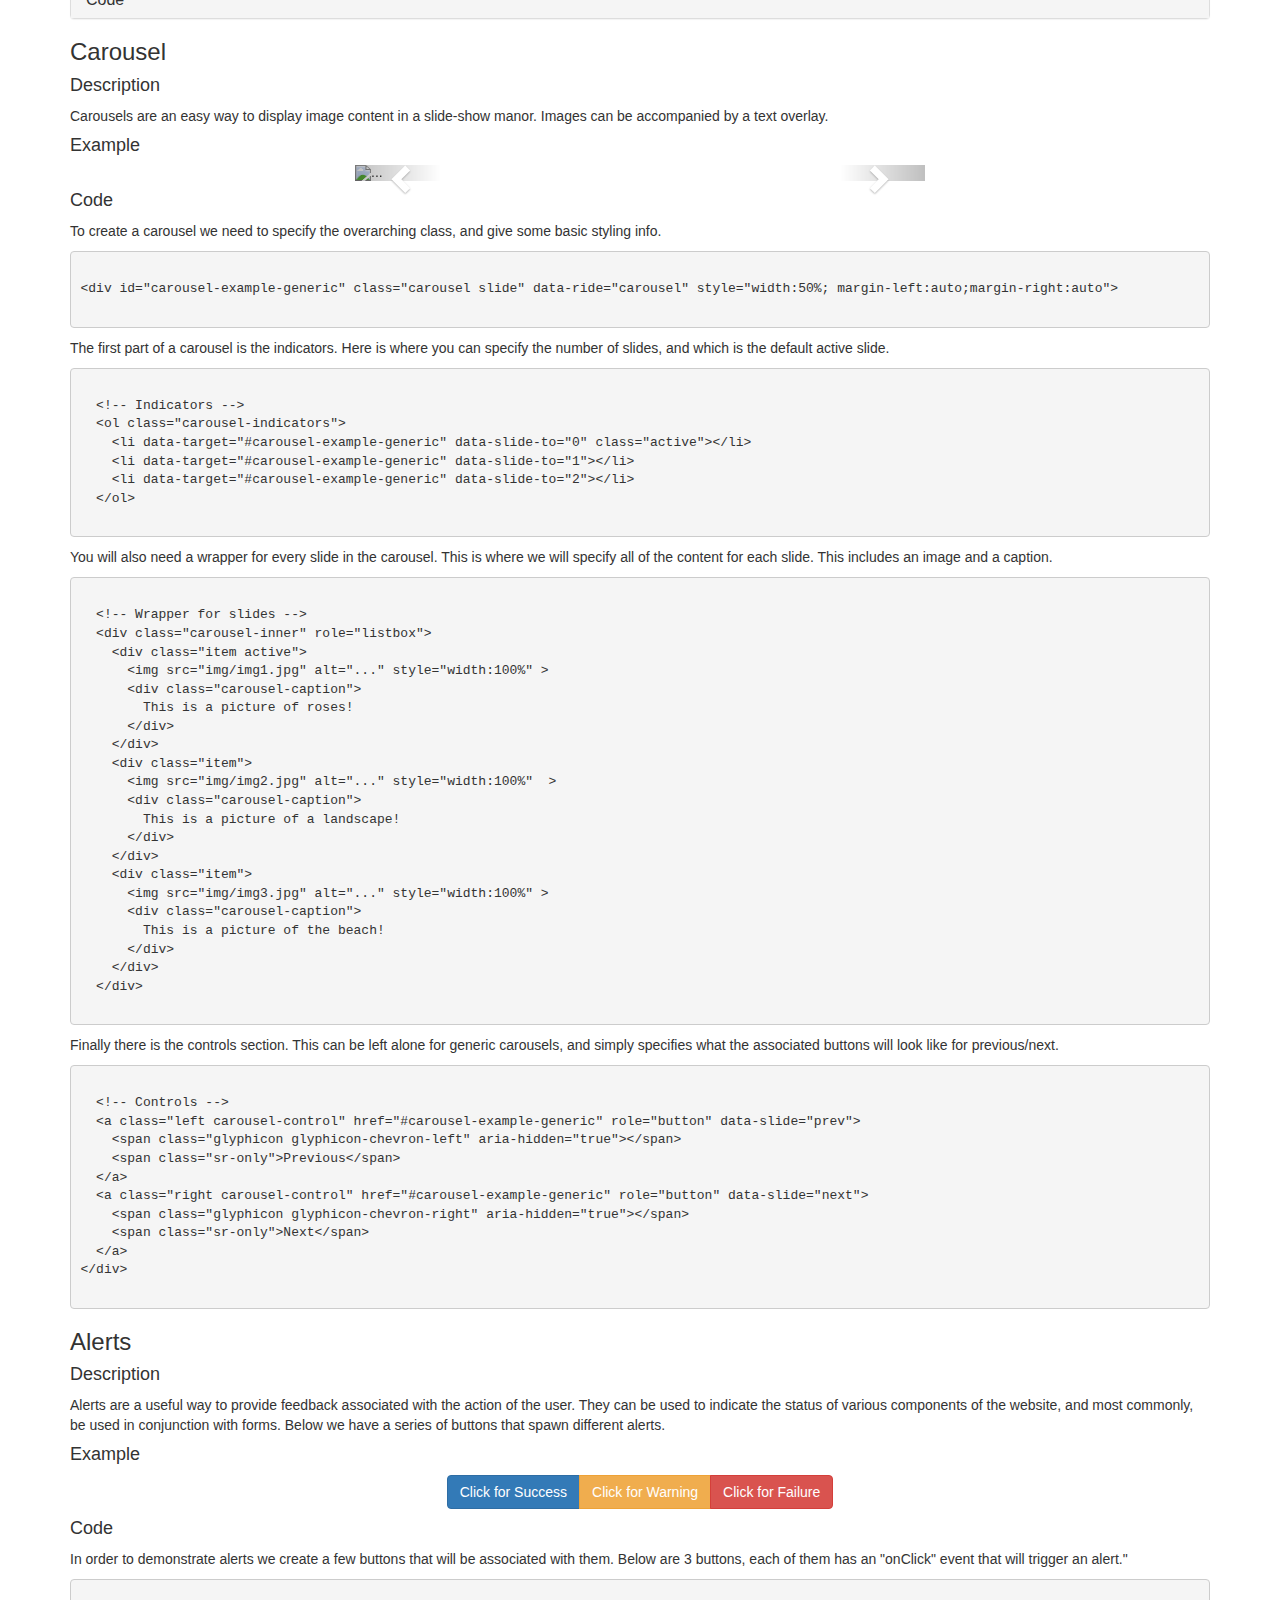
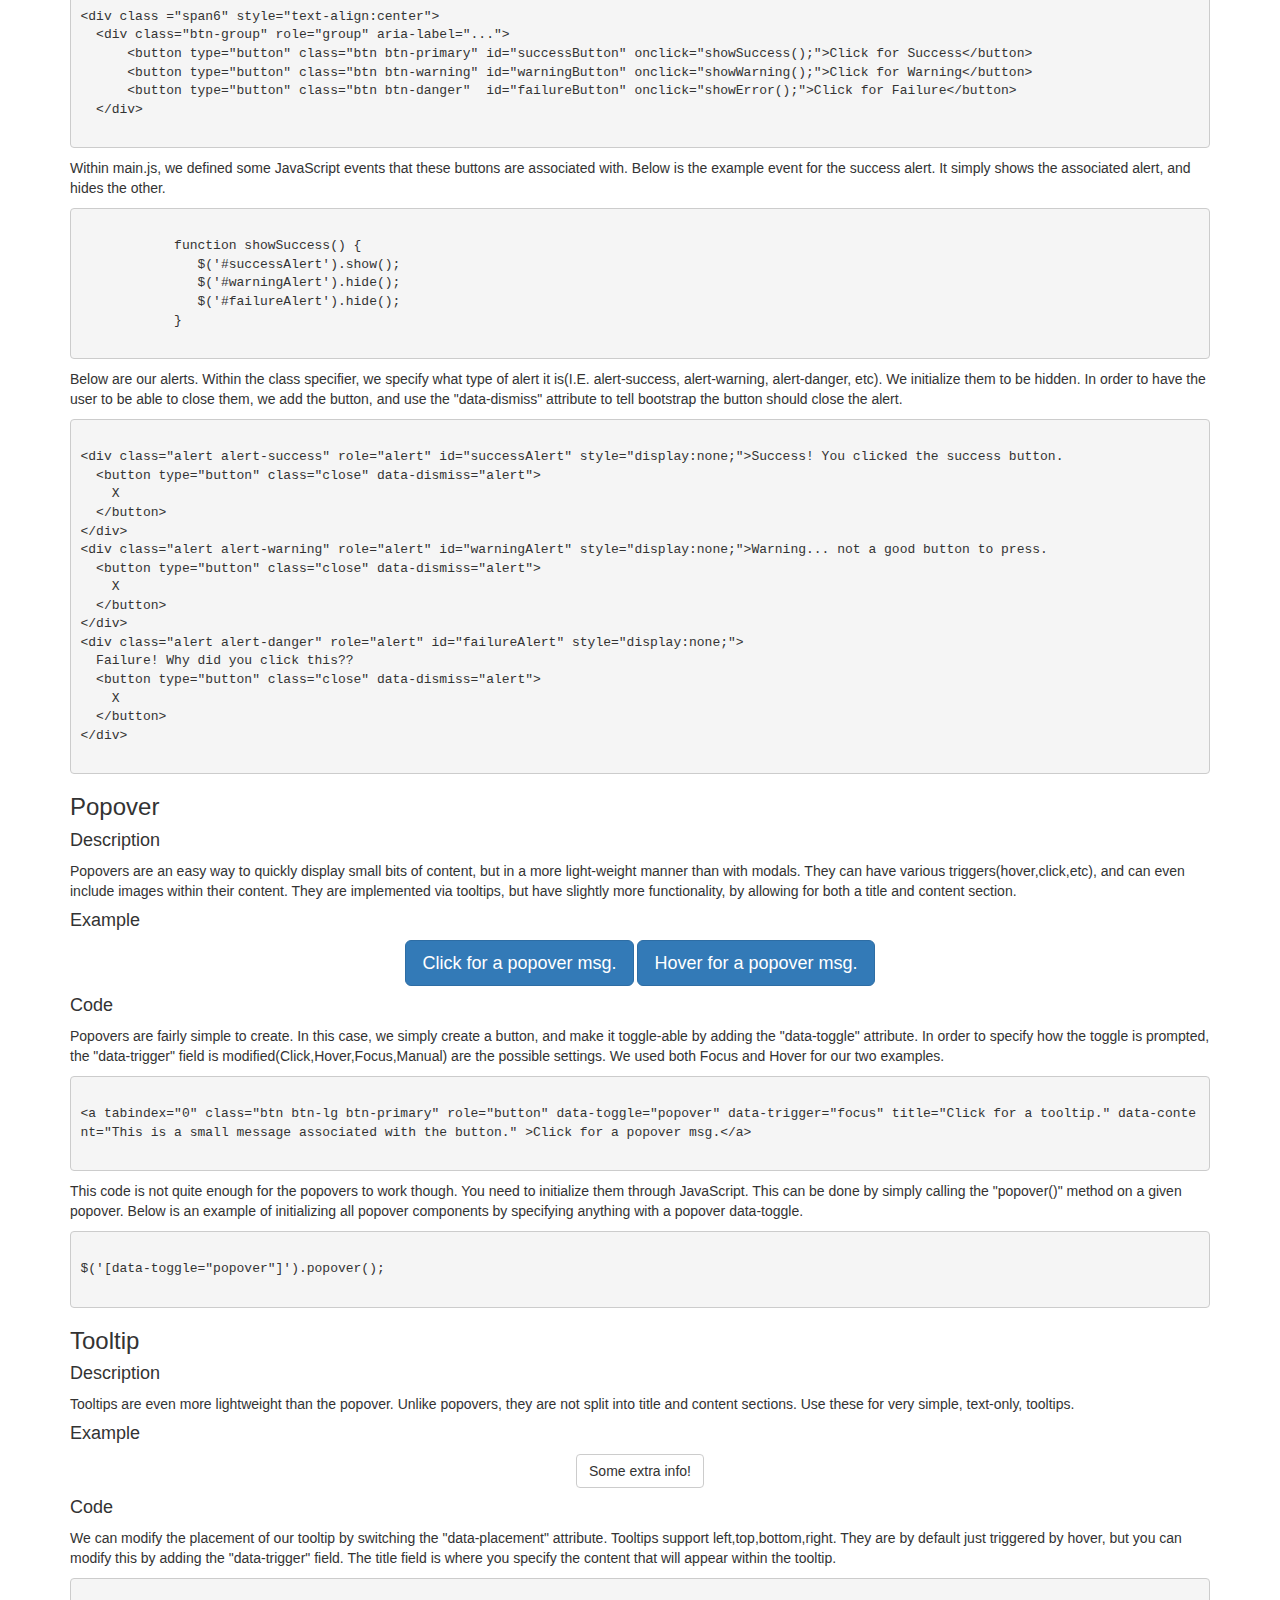
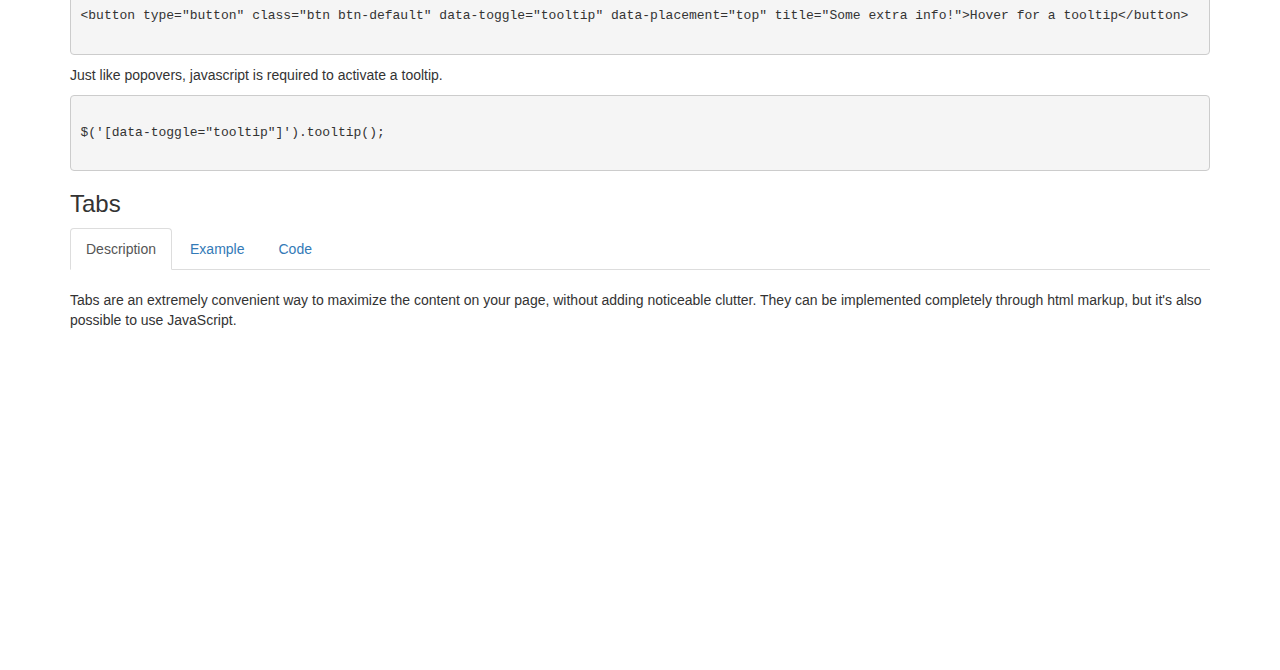
==== commit 946f4011: "moved code to left" ====
--- a/pages/advanced.html
+++ b/pages/advanced.html
@@ -59,45 +59,45 @@
 
                 </p>The below code actually creates the trigger for the modal. In our case, this is a button. We bind it to the actual modal object that it is associated with using: data-target.</p>
                 <pre><code>
-                  <!-- Button trigger modal -->
-                  &ltdiv class ="span6" style="text-align:center"&gt
-                  &ltbutton type="button" class="btn btn-primary btn-lg" data-toggle="modal" data-target="#myModal" 
-                    style="margin-left:auto; margin-right:auto; text-align:center"&gt
-                    View the modal!
-                  &lt/button&gt
-                  &lt/div&gt
+<!-- Button trigger modal -->
+&ltdiv class ="span6" style="text-align:center"&gt
+&ltbutton type="button" class="btn btn-primary btn-lg" data-toggle="modal" data-target="#myModal" 
+  style="margin-left:auto; margin-right:auto; text-align:center"&gt
+  View the modal!
+&lt/button&gt
+&lt/div&gt
                 </pre></code>
                 <p>Here we have the actual creation of the modal view. </p>
                 <pre><code>
                   <!-- Modal -->
-                  &ltdiv class="modal fade" id="myModal" tabindex="-1" role="dialog" aria-labelledby="myModalLabel"&gt
-                    &ltdiv class="modal-dialog" role="document"&gt
-                      &ltdiv class="modal-content"&gt
+&ltdiv class="modal fade" id="myModal" tabindex="-1" role="dialog" aria-labelledby="myModalLabel"&gt
+  &ltdiv class="modal-dialog" role="document"&gt
+    &ltdiv class="modal-content"&gt
                         </pre></code>
                           <p>The modal content is split into 3 parts, a header, body, and footer. Below is the header section, which creates our title. The data-dismiss field adds the ability to close the modal with the 'x' on the top right corner.</p>
                         <pre><code>
-                        &ltdiv class="modal-header"&gt
-                          &ltbutton type="button" class="close" data-dismiss="modal" aria-label="Close"&gt&ltspan aria-hidden="true"
-                          &gt&times;&lt/span>&lt/button&gt
-                          &lth4 class="modal-title" id="myModalLabel">Super Cool Modal&lt/h4&gt
-                        &lt/div&gt
+      &ltdiv class="modal-header"&gt
+        &ltbutton type="button" class="close" data-dismiss="modal" aria-label="Close"&gt&ltspan aria-hidden="true"
+        &gt&times;&lt/span>&lt/button&gt
+        &lth4 class="modal-title" id="myModalLabel">Super Cool Modal&lt/h4&gt
+      &lt/div&gt
                          </pre></code>
                           <p>The body contains the majority of the content for the modal. </p>
                         <pre><code>
-                        &ltdiv class="modal-body"&gt
-                          You may want some extra content associated with some object, that would clutter the rest of the page too much. 
-                          A modal is the perfect place!
-                        &lt/div&gt
+      &ltdiv class="modal-body"&gt
+        You may want some extra content associated with some object, that would clutter the rest of the page too much. 
+        A modal is the perfect place!
+      &lt/div&gt
                          </pre></code>
                            <p>The footer can be used for simply adding controls for the modal. In our case, we have included a close and "save" button.</p>
                          <pre><code>
-                        &ltdiv class="modal-footer"&gt
-                          &ltbutton type="button" class="btn btn-default" data-dismiss="modal"&gtClose&lt/button&gt
-                          &ltbutton type="button" class="btn btn-primary"&gtSave changes&lt/button&gt
-                        &lt/div&gt
-                      &lt/div&gt
-                    &lt/div&gt
-                  &lt/div&gt
+      &ltdiv class="modal-footer"&gt
+        &ltbutton type="button" class="btn btn-default" data-dismiss="modal"&gtClose&lt/button&gt
+        &ltbutton type="button" class="btn btn-primary"&gtSave changes&lt/button&gt
+      &lt/div&gt
+    &lt/div&gt
+  &lt/div&gt
+&lt/div&gt
                 </pre></code>
         <!-- Collapse -->
         <h3 class = "page-section">Collapse</h3>
@@ -218,53 +218,53 @@
             <h4 class ="page-section-sub">Code</h4>
             <p> To create a carousel we need to specify the overarching class, and give some basic styling info.</p>
             <pre><code>
-              &ltdiv id="carousel-example-generic" class="carousel slide" data-ride="carousel" style="width:50%; margin-left:auto;margin-right:auto"&gt
+&ltdiv id="carousel-example-generic" class="carousel slide" data-ride="carousel" style="width:50%; margin-left:auto;margin-right:auto"&gt
             </pre></code>
                   <p> The first part of a carousel is the indicators. Here is where you can specify the number of slides, and which is the default active slide.</p>
                   <pre><code>
-                  &lt!-- Indicators --&gt
-                  &ltol class="carousel-indicators"&gt
-                    &ltli data-target="#carousel-example-generic" data-slide-to="0" class="active"&gt&lt/li&gt
-                    &ltli data-target="#carousel-example-generic" data-slide-to="1"&gt&lt/li&gt
-                    &ltli data-target="#carousel-example-generic" data-slide-to="2"&gt&lt/li&gt
-                  &lt/ol&gt
+  &lt!-- Indicators --&gt
+  &ltol class="carousel-indicators"&gt
+    &ltli data-target="#carousel-example-generic" data-slide-to="0" class="active"&gt&lt/li&gt
+    &ltli data-target="#carousel-example-generic" data-slide-to="1"&gt&lt/li&gt
+    &ltli data-target="#carousel-example-generic" data-slide-to="2"&gt&lt/li&gt
+  &lt/ol&gt
                   </pre></code>
                   <p> You will also need a wrapper for every slide in the carousel. This is where we will specify all of the content for each slide. This includes an image and a caption.</</p>
                   <pre><code>
-                  &lt!-- Wrapper for slides --&gt
-                  &ltdiv class="carousel-inner" role="listbox"&gt
-                    &ltdiv class="item active"&gt
-                      &ltimg src="img/img1.jpg" alt="..." style="width:100%" &gt
-                      &ltdiv class="carousel-caption"&gt
-                        This is a picture of roses!
-                      &lt/div&gt
-                    &lt/div&gt
-                    &ltdiv class="item"&gt
-                      &ltimg src="img/img2.jpg" alt="..." style="width:100%"  &gt
-                      &ltdiv class="carousel-caption"&gt
-                        This is a picture of a landscape!
-                      &lt/div&gt
-                    &lt/div&gt
-                    &ltdiv class="item"&gt
-                      &ltimg src="img/img3.jpg" alt="..." style="width:100%" &gt
-                      &ltdiv class="carousel-caption"&gt
-                        This is a picture of the beach!
-                      &lt/div&gt
-                    &lt/div&gt
-                  &lt/div&gt
+  &lt!-- Wrapper for slides --&gt
+  &ltdiv class="carousel-inner" role="listbox"&gt
+    &ltdiv class="item active"&gt
+      &ltimg src="img/img1.jpg" alt="..." style="width:100%" &gt
+      &ltdiv class="carousel-caption"&gt
+        This is a picture of roses!
+      &lt/div&gt
+    &lt/div&gt
+    &ltdiv class="item"&gt
+      &ltimg src="img/img2.jpg" alt="..." style="width:100%"  &gt
+      &ltdiv class="carousel-caption"&gt
+        This is a picture of a landscape!
+      &lt/div&gt
+    &lt/div&gt
+    &ltdiv class="item"&gt
+      &ltimg src="img/img3.jpg" alt="..." style="width:100%" &gt
+      &ltdiv class="carousel-caption"&gt
+        This is a picture of the beach!
+      &lt/div&gt
+    &lt/div&gt
+  &lt/div&gt
                   </pre></code>
                     <p> Finally there is the controls section. This can be left alone for generic carousels, and simply specifies what the associated buttons will look like for previous/next.</p>
                   <pre><code>
-                  &lt!-- Controls --&gt
-                  &lta class="left carousel-control" href="#carousel-example-generic" role="button" data-slide="prev"&gt
-                    &ltspan class="glyphicon glyphicon-chevron-left" aria-hidden="true"&gt&lt/span&gt
-                    &ltspan class="sr-only"&gtPrevious&lt/span&gt
-                  &lt/a&gt
-                  &lta class="right carousel-control" href="#carousel-example-generic" role="button" data-slide="next"&gt
-                    &ltspan class="glyphicon glyphicon-chevron-right" aria-hidden="true"&gt&lt/span&gt
-                    &ltspan class="sr-only"&gtNext&lt/span&gt
-                  &lt/a&gt
-                &lt/div&gt
+  &lt!-- Controls --&gt
+  &lta class="left carousel-control" href="#carousel-example-generic" role="button" data-slide="prev"&gt
+    &ltspan class="glyphicon glyphicon-chevron-left" aria-hidden="true"&gt&lt/span&gt
+    &ltspan class="sr-only"&gtPrevious&lt/span&gt
+  &lt/a&gt
+  &lta class="right carousel-control" href="#carousel-example-generic" role="button" data-slide="next"&gt
+    &ltspan class="glyphicon glyphicon-chevron-right" aria-hidden="true"&gt&lt/span&gt
+    &ltspan class="sr-only"&gtNext&lt/span&gt
+  &lt/a&gt
+&lt/div&gt
             </pre></code>
 
         <!-- Alerts -->
@@ -301,12 +301,12 @@
           <h4 class ="page-section-sub">Code</h4>
           <p>In order to demonstrate alerts we create a few buttons that will be associated with them. Below are 3 buttons, each of them has an "onClick" event that will trigger an alert."</p>
           <pre><code>
-            &ltdiv class ="span6" style="text-align:center"&gt
-              &ltdiv class="btn-group" role="group" aria-label="..."&gt
-                  &ltbutton type="button" class="btn btn-primary" id="successButton" onclick="showSuccess();"&gtClick for Success&lt/button&gt
-                  &ltbutton type="button" class="btn btn-warning" id="warningButton" onclick="showWarning();"&gtClick for Warning&lt/button&gt
-                  &ltbutton type="button" class="btn btn-danger"  id="failureButton" onclick="showError();"&gtClick for Failure&lt/button&gt
-              &lt/div&gt
+&ltdiv class ="span6" style="text-align:center"&gt
+  &ltdiv class="btn-group" role="group" aria-label="..."&gt
+      &ltbutton type="button" class="btn btn-primary" id="successButton" onclick="showSuccess();"&gtClick for Success&lt/button&gt
+      &ltbutton type="button" class="btn btn-warning" id="warningButton" onclick="showWarning();"&gtClick for Warning&lt/button&gt
+      &ltbutton type="button" class="btn btn-danger"  id="failureButton" onclick="showError();"&gtClick for Failure&lt/button&gt
+  &lt/div&gt
           </pre></code>
           <p> Within main.js, we defined some JavaScript events that these buttons are associated with. Below is the example event for the success alert. It simply shows the associated alert, and hides the other.  </p>
           <pre></code>
@@ -318,22 +318,22 @@
           </pre></code>
           <p>Below are our alerts. Within the class specifier, we specify what type of alert it is(I.E. alert-success, alert-warning, alert-danger, etc). We initialize them to be hidden. In order to have the user to be able to close them, we add the button, and use the "data-dismiss" attribute to tell bootstrap the button should close the alert.</p>
           <pre><code>
-              &ltdiv class="alert alert-success" role="alert" id="successAlert" style="display:none;"&gtSuccess! You clicked the success button.
-                &ltbutton type="button" class="close" data-dismiss="alert"&gt
-                  X
-                &lt/button&gt
-              &lt/div&gt
-              &ltdiv class="alert alert-warning" role="alert" id="warningAlert" style="display:none;"&gtWarning... not a good button to press.
-                &ltbutton type="button" class="close" data-dismiss="alert"&gt
-                  X
-                &lt/button&gt
-              &lt/div&gt
-              &ltdiv class="alert alert-danger" role="alert" id="failureAlert" style="display:none;"&gt
-                Failure! Why did you click this??
-                &ltbutton type="button" class="close" data-dismiss="alert"&gt
-                  X
-                &lt/button&gt
-              &lt/div&gt
+&ltdiv class="alert alert-success" role="alert" id="successAlert" style="display:none;"&gtSuccess! You clicked the success button.
+  &ltbutton type="button" class="close" data-dismiss="alert"&gt
+    X
+  &lt/button&gt
+&lt/div&gt
+&ltdiv class="alert alert-warning" role="alert" id="warningAlert" style="display:none;"&gtWarning... not a good button to press.
+  &ltbutton type="button" class="close" data-dismiss="alert"&gt
+    X
+  &lt/button&gt
+&lt/div&gt
+&ltdiv class="alert alert-danger" role="alert" id="failureAlert" style="display:none;"&gt
+  Failure! Why did you click this??
+  &ltbutton type="button" class="close" data-dismiss="alert"&gt
+    X
+  &lt/button&gt
+&lt/div&gt
           </pre></code>
 
         <!-- Popover -->
@@ -349,12 +349,12 @@
           <h4 class ="page-section-sub">Code</h4>
            <p> Popovers are fairly simple to create. In this case, we simply create a button, and make it toggle-able by adding the "data-toggle" attribute. In order to specify how the toggle is prompted, the "data-trigger" field is modified(Click,Hover,Focus,Manual) are the possible settings. We used both Focus and Hover for our two examples.
            <pre><code>
-            &lta tabindex="0" class="btn btn-lg btn-primary" role="button" data-toggle="popover" data-trigger="focus" title="Click for a tooltip." data-content="This is a small message associated with the button." &gtClick for a popover msg.&lt/a&gt
+&lta tabindex="0" class="btn btn-lg btn-primary" role="button" data-toggle="popover" data-trigger="focus" title="Click for a tooltip." data-content="This is a small message associated with the button." &gtClick for a popover msg.&lt/a&gt
            </pre></code>
            <p> This code is not quite enough for the popovers to work though. You need to initialize them through JavaScript. This can be done by simply calling the "popover()" method on a given popover. Below is an example of initializing all popover components by specifying anything with a popover data-toggle.</p>
 
            <pre><code>
-              $('[data-toggle="popover"]').popover();
+$('[data-toggle="popover"]').popover();
            </pre></code>
       
 
@@ -370,11 +370,11 @@
                 <h4 class ="page-section-sub">Code</h4>
                   <p>We can modify the placement of our tooltip by switching the "data-placement" attribute. Tooltips support left,top,bottom,right. They are by default just triggered by hover, but you can modify this by adding the "data-trigger" field. The title field is where you specify the content that will appear within the tooltip. 
                   <pre><code>
-                    &ltbutton type="button" class="btn btn-default" data-toggle="tooltip" data-placement="top" title="Some extra info!"&gtHover for a tooltip&lt/button&gt
+&ltbutton type="button" class="btn btn-default" data-toggle="tooltip" data-placement="top" title="Some extra info!"&gtHover for a tooltip&lt/button&gt
                   </pre></code>
                   <p> Just like popovers, javascript is required to activate a tooltip. 
                   <pre><code>
-                    $('[data-toggle="tooltip"]').tooltip();
+$('[data-toggle="tooltip"]').tooltip();
                   </pre></code>
 
 
@@ -403,19 +403,19 @@
                 <br>
                 <p> In order to use tabs, we just had to define a "nav-tabs" class and a "tab-content" div section. You must ensure that for every tab you define, there is a corresponding tabpanel with an id that matches the href of the tab. Within the "tab-content" section, the "..." would be replaced with all the content for the body of that tab.</p>
                 <pre><code>
-                  &lt!-- Nav tabs --&gt
-                     &ltul class="nav nav-tabs" role="tablist"&gt
-                       &ltli role="presentation" class="active"&gt&lta href="#description" aria-controls="home" role="tab" data-toggle="tab"&gtDescription&lt/a&gt&lt/li&gt
-                       &ltli role="presentation">&lta href="#example" aria-controls="profile" role="tab" data-toggle="tab"&gtExample&lt/a&gt&lt/li&gt
-                       &ltli role="presentation">&lta href="#code" aria-controls="messages" role="tab" data-toggle="tab"&gtCode&lt/a&gt&lt/li&gt
-                     &lt/ul&gt
-
-                    &lt!-- Tab panes --&gt
-                     &ltdiv class="tab-content"&gt
-                       &ltdiv role="tabpanel" class="tab-pane active" id="description"&gt...&lt/div&gt
-                       &ltdiv role="tabpanel" class="tab-pane" id="example"&gt...&lt/div&gt
-                       &ltdiv role="tabpanel" class="tab-pane" id="code"&gt...&lt/div&gt
-                     &lt/div>
+&lt!-- Nav tabs --&gt
+   &ltul class="nav nav-tabs" role="tablist"&gt
+     &ltli role="presentation" class="active"&gt&lta href="#description" aria-controls="home" role="tab" data-toggle="tab"&gtDescription&lt/a&gt&lt/li&gt
+     &ltli role="presentation">&lta href="#example" aria-controls="profile" role="tab" data-toggle="tab"&gtExample&lt/a&gt&lt/li&gt
+     &ltli role="presentation">&lta href="#code" aria-controls="messages" role="tab" data-toggle="tab"&gtCode&lt/a&gt&lt/li&gt
+   &lt/ul&gt
+
+  &lt!-- Tab panes --&gt
+   &ltdiv class="tab-content"&gt
+     &ltdiv role="tabpanel" class="tab-pane active" id="description"&gt...&lt/div&gt
+     &ltdiv role="tabpanel" class="tab-pane" id="example"&gt...&lt/div&gt
+     &ltdiv role="tabpanel" class="tab-pane" id="code"&gt...&lt/div&gt
+   &lt/div>
                 </pre></code>
               </div>
             </div>
